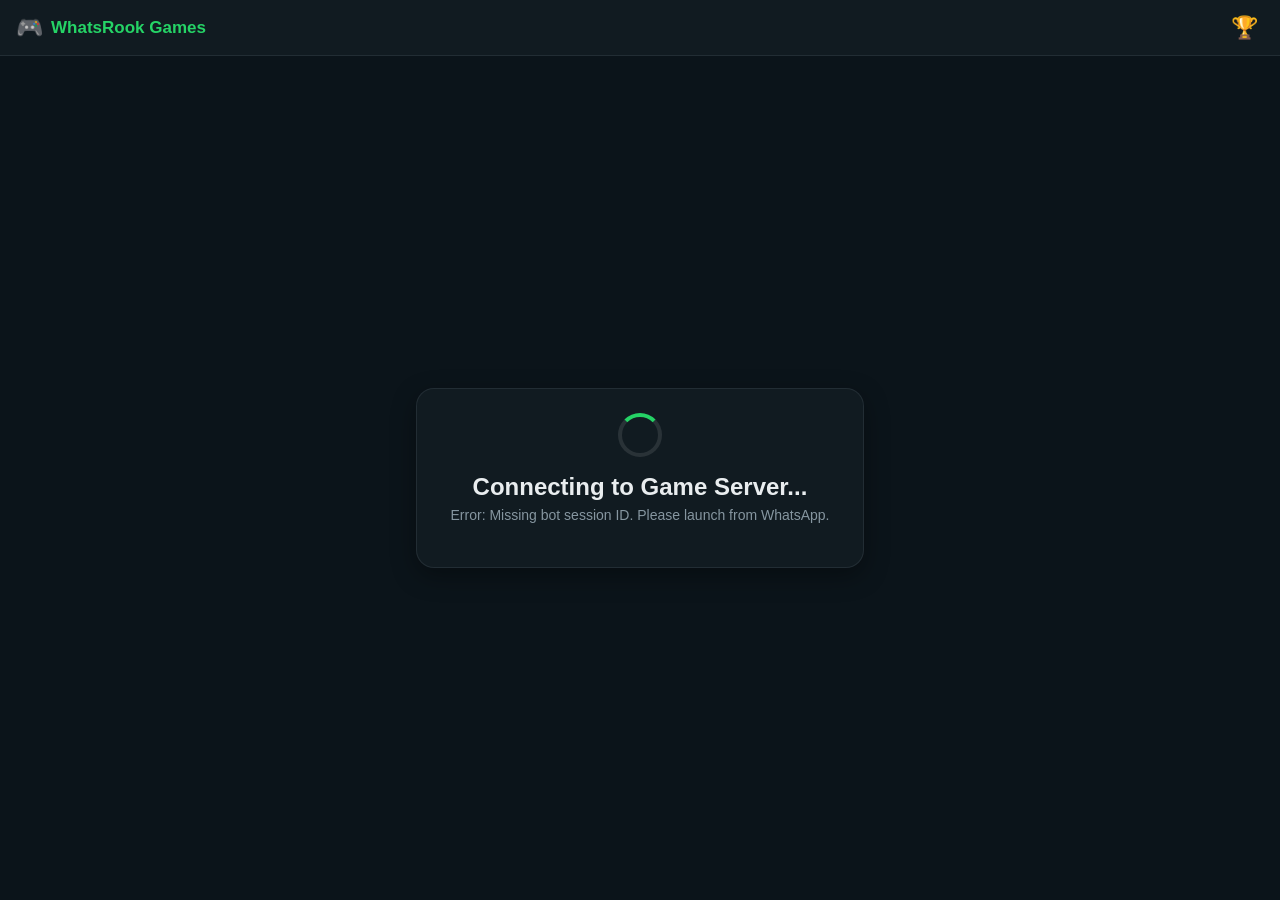
==== web/index.html @ 9a09656f "feat: initial commit for whatsapp-games server" ====
<!DOCTYPE html>
<html lang="en">
<head>
  <meta charset="UTF-8">
  <meta name="viewport" content="width=device-width, initial-scale=1.0, maximum-scale=1.0, user-scalable=no">
  <title>WhatsApp Webview Games</title>
  <link rel="stylesheet" href="style.css">
</head>
<body>
  <!-- Header Bar -->
  <header class="app-header">
    <div class="brand">
      <span class="brand-icon">🎮</span>
      <span class="brand-title">WhatsRook Games</span>
    </div>
    <div class="user-chip" id="userChip" style="display: none;">
      <span class="avatar-icon">👤</span>
      <span id="headerUsername">...</span>
      <span class="badge" id="headerRating">1000 ELO</span>
    </div>
    <button class="icon-btn" id="btnOpenLeaderboard" title="Leaderboard">🏆</button>
  </header>

  <!-- Main Container -->
  <main class="main-content">

    <!-- View 1: Connecting / Loading -->
    <div class="view" id="viewLoading">
      <div class="card center-card">
        <div class="spinner"></div>
        <h2>Connecting to Game Server...</h2>
        <p class="subtitle" id="connectionStatus">Authenticating bot session...</p>
      </div>
    </div>

    <!-- View 2: Username Registration Modal -->
    <div class="view" id="viewUsername" style="display: none;">
      <div class="card modal-card">
        <div class="modal-icon">🏷️</div>
        <h2>Choose Your Gamer Tag</h2>
        <p class="subtitle">Please enter a unique username to represent you on the global leaderboard.</p>
        
        <form id="usernameForm">
          <div class="input-group">
            <span class="input-prefix">@</span>
            <input type="text" id="usernameInput" placeholder="Enter unique username..." maxlength="20" required autocomplete="off">
          </div>
          <div class="error-msg" id="usernameError"></div>
          <button type="submit" class="btn btn-primary" id="btnSubmitUsername">Confirm Username</button>
        </form>
      </div>
    </div>

    <!-- View 3: Lobby / Matchmaking -->
    <div class="view" id="viewLobby" style="display: none;">
      <div class="card lobby-card">
        <div class="lobby-header">
          <h2>Select a Game</h2>
          <p class="subtitle">Match with another player in real-time</p>
        </div>

        <div class="game-cards">
          <!-- Tic Tac Toe Card -->
          <div class="game-card active" data-game="ttt" id="cardTTT">
            <div class="game-card-icon">❌⭕</div>
            <div class="game-card-info">
              <h3>Tic-Tac-Toe</h3>
              <p>Classic 3-in-a-row multiplayer showdown.</p>
            </div>
            <div class="radio-check">✓</div>
          </div>

          <!-- Connect 4 Card -->
          <div class="game-card" data-game="c4" id="cardC4">
            <div class="game-card-icon">🔴🟡</div>
            <div class="game-card-info">
              <h3>Connect 4</h3>
              <p>Drop checkers & connect 4 in a row to win.</p>
            </div>
            <div class="radio-check"></div>
          </div>
        </div>

        <div class="queue-status" id="queueStatus" style="display: none;">
          <div class="pulse-ring"></div>
          <p id="queueStatusText">Searching for an opponent...</p>
          <button class="btn btn-secondary" id="btnCancelQueue">Cancel Search</button>
        </div>

        <button class="btn btn-primary btn-lg" id="btnFindMatch">Find Match ⚔️</button>
      </div>
    </div>

    <!-- View 4: Game Arena -->
    <div class="view" id="viewArena" style="display: none;">
      <!-- Match Header -->
      <div class="match-scoreboard">
        <div class="player-badge you" id="p1Badge">
          <span class="p-symbol" id="youSymbol">X</span>
          <div class="p-info">
            <strong id="youName">You</strong>
            <small id="youRating">1000 ELO</small>
          </div>
        </div>

        <div class="vs-pill">VS</div>

        <div class="player-badge opp" id="p2Badge">
          <span class="p-symbol" id="oppSymbol">O</span>
          <div class="p-info">
            <strong id="oppName">Opponent</strong>
            <small id="oppRating">1000 ELO</small>
          </div>
        </div>
      </div>

      <!-- Turn Indicator Banner -->
      <div class="turn-banner" id="turnBanner">
        <span class="turn-dot"></span>
        <span id="turnText">Your Turn!</span>
      </div>

      <!-- Game Board Container -->
      <div class="board-wrapper">
        <!-- Tic-Tac-Toe Board (3x3) -->
        <div class="board-ttt" id="boardTTT" style="display: none;">
          <button class="ttt-cell" data-pos="0"></button>
          <button class="ttt-cell" data-pos="1"></button>
          <button class="ttt-cell" data-pos="2"></button>
          <button class="ttt-cell" data-pos="3"></button>
          <button class="ttt-cell" data-pos="4"></button>
          <button class="ttt-cell" data-pos="5"></button>
          <button class="ttt-cell" data-pos="6"></button>
          <button class="ttt-cell" data-pos="7"></button>
          <button class="ttt-cell" data-pos="8"></button>
        </div>

        <!-- Connect 4 Board (6x7) -->
        <div class="board-c4" id="boardC4" style="display: none;">
          <div class="c4-col-buttons" id="c4ColButtons">
            <button class="c4-drop-btn" data-col="0">▼</button>
            <button class="c4-drop-btn" data-col="1">▼</button>
            <button class="c4-drop-btn" data-col="2">▼</button>
            <button class="c4-drop-btn" data-col="3">▼</button>
            <button class="c4-drop-btn" data-col="4">▼</button>
            <button class="c4-drop-btn" data-col="5">▼</button>
            <button class="c4-drop-btn" data-col="6">▼</button>
          </div>
          <div class="c4-grid" id="c4Grid"></div>
        </div>
      </div>

      <div class="arena-footer">
        <button class="btn btn-danger btn-sm" id="btnResign">Forfeit Game</button>
      </div>
    </div>

  </main>

  <!-- Game Over Modal Overlay -->
  <div class="modal-overlay" id="modalGameOver" style="display: none;">
    <div class="card modal-card animate-pop">
      <div class="result-icon" id="resultIcon">🏆</div>
      <h2 id="resultTitle">Victory!</h2>
      <p class="subtitle" id="resultSubtitle">You won the match</p>
      
      <div class="rating-box">
        <span>Rating Change:</span>
        <strong id="ratingChange">+25 ELO</strong>
      </div>

      <div class="modal-actions">
        <button class="btn btn-primary" id="btnPlayAgain">Play Again</button>
        <button class="btn btn-secondary" id="btnBackToLobby">Back to Lobby</button>
      </div>
    </div>
  </div>

  <!-- Leaderboard Modal Overlay -->
  <div class="modal-overlay" id="modalLeaderboard" style="display: none;">
    <div class="card modal-card leaderboard-modal">
      <div class="lb-header">
        <h2>🏆 Global Leaderboard</h2>
        <button class="close-btn" id="btnCloseLeaderboard">✕</button>
      </div>
      <div class="lb-list" id="leaderboardList">
        <div class="spinner"></div>
      </div>
    </div>
  </div>

  <script src="app.js"></script>
</body>
</html>
---- web/style.css ----
/* WhatsApp Webview Modern Theme */
:root {
  --bg-dark: #0b141a;
  --card-bg: #111b21;
  --card-border: rgba(134, 150, 160, 0.15);
  --accent-teal: #00a884;
  --accent-green: #25d366;
  --accent-hover: #06cf9c;
  --text-main: #e9edef;
  --text-sub: #8696a0;
  --danger: #ea0038;
  --danger-bg: rgba(234, 0, 56, 0.15);
  --chip-bg: #202c33;
}

* {
  box-sizing: border-box;
  margin: 0;
  padding: 0;
  -webkit-tap-highlight-color: transparent;
}

body {
  font-family: -apple-system, BlinkMacSystemFont, "Segoe UI", Roboto, Helvetica, Arial, sans-serif;
  background-color: var(--bg-dark);
  color: var(--text-main);
  min-height: 100vh;
  display: flex;
  flex-direction: column;
  overflow-x: hidden;
  user-select: none;
}

/* Header */
.app-header {
  height: 56px;
  background-color: var(--card-bg);
  border-bottom: 1px solid var(--card-border);
  display: flex;
  align-items: center;
  justify-content: space-between;
  padding: 0 16px;
  position: sticky;
  top: 0;
  z-index: 100;
}

.brand {
  display: flex;
  align-items: center;
  gap: 8px;
  font-weight: 700;
  font-size: 17px;
  color: var(--accent-green);
}

.brand-icon {
  font-size: 22px;
}

.user-chip {
  display: flex;
  align-items: center;
  gap: 8px;
  background: var(--chip-bg);
  padding: 4px 10px;
  border-radius: 20px;
  font-size: 13px;
  border: 1px solid var(--card-border);
}

.user-chip .badge {
  background: var(--accent-teal);
  color: #fff;
  padding: 2px 6px;
  border-radius: 10px;
  font-weight: 600;
  font-size: 11px;
}

.icon-btn {
  background: none;
  border: none;
  font-size: 22px;
  cursor: pointer;
  padding: 6px;
  border-radius: 50%;
  color: var(--text-main);
}

/* Main Layout */
.main-content {
  flex: 1;
  display: flex;
  flex-direction: column;
  align-items: center;
  justify-content: center;
  padding: 16px;
  width: 100%;
  max-width: 480px;
  margin: 0 auto;
}

.view {
  width: 100%;
  display: flex;
  flex-direction: column;
  align-items: center;
}

/* Cards */
.card {
  background: var(--card-bg);
  border: 1px solid var(--card-border);
  border-radius: 18px;
  padding: 24px;
  width: 100%;
  box-shadow: 0 8px 24px rgba(0, 0, 0, 0.35);
  text-align: center;
}

.subtitle {
  color: var(--text-sub);
  font-size: 14px;
  margin-top: 6px;
  margin-bottom: 20px;
}

/* Buttons */
.btn {
  display: inline-flex;
  align-items: center;
  justify-content: center;
  gap: 8px;
  width: 100%;
  padding: 14px 20px;
  font-size: 16px;
  font-weight: 600;
  border-radius: 28px;
  border: none;
  cursor: pointer;
  transition: all 0.2s ease;
}

.btn-primary {
  background: var(--accent-teal);
  color: #fff;
}

.btn-primary:hover, .btn-primary:active {
  background: var(--accent-hover);
  transform: translateY(-1px);
}

.btn-secondary {
  background: var(--chip-bg);
  color: var(--text-main);
  border: 1px solid var(--card-border);
}

.btn-danger {
  background: var(--danger-bg);
  color: var(--danger);
  border: 1px solid var(--danger);
}

.btn-sm {
  padding: 8px 16px;
  font-size: 13px;
  width: auto;
}

.btn-lg {
  font-size: 18px;
  padding: 16px;
}

/* Inputs */
.input-group {
  display: flex;
  align-items: center;
  background: #202c33;
  border: 1px solid var(--card-border);
  border-radius: 14px;
  padding: 0 14px;
  margin-bottom: 12px;
}

.input-prefix {
  color: var(--accent-teal);
  font-weight: 700;
  font-size: 18px;
}

.input-group input {
  width: 100%;
  background: transparent;
  border: none;
  padding: 14px 10px;
  color: #fff;
  font-size: 16px;
  outline: none;
}

.error-msg {
  color: #ff5252;
  font-size: 13px;
  margin-bottom: 12px;
  min-height: 18px;
}

/* Spinner */
.spinner {
  width: 44px;
  height: 44px;
  border: 4px solid rgba(255, 255, 255, 0.1);
  border-top-color: var(--accent-green);
  border-radius: 50%;
  animation: spin 0.8s linear infinite;
  margin: 0 auto 16px auto;
}

@keyframes spin {
  to { transform: rotate(360deg); }
}

/* Lobby Game Cards */
.game-cards {
  display: flex;
  flex-direction: column;
  gap: 12px;
  margin-bottom: 24px;
  text-align: left;
}

.game-card {
  display: flex;
  align-items: center;
  gap: 16px;
  background: var(--chip-bg);
  border: 2px solid transparent;
  border-radius: 14px;
  padding: 16px;
  cursor: pointer;
  transition: all 0.2s ease;
}

.game-card.active {
  border-color: var(--accent-teal);
  background: rgba(0, 168, 132, 0.08);
}

.game-card-icon {
  font-size: 32px;
}

.game-card-info h3 {
  font-size: 16px;
  color: #fff;
  margin-bottom: 4px;
}

.game-card-info p {
  font-size: 13px;
  color: var(--text-sub);
}

.radio-check {
  margin-left: auto;
  width: 24px;
  height: 24px;
  border-radius: 50%;
  border: 2px solid var(--text-sub);
  display: flex;
  align-items: center;
  justify-content: center;
  color: #fff;
  font-size: 12px;
}

.game-card.active .radio-check {
  border-color: var(--accent-teal);
  background: var(--accent-teal);
}

/* Matchmaking Pulse */
.queue-status {
  margin: 20px 0;
  display: flex;
  flex-direction: column;
  align-items: center;
  gap: 14px;
}

.pulse-ring {
  width: 50px;
  height: 50px;
  border-radius: 50%;
  background: rgba(37, 211, 102, 0.2);
  box-shadow: 0 0 0 0 rgba(37, 211, 102, 0.5);
  animation: pulse 1.5s infinite;
}

@keyframes pulse {
  0% { transform: scale(0.95); box-shadow: 0 0 0 0 rgba(37, 211, 102, 0.7); }
  70% { transform: scale(1.1); box-shadow: 0 0 0 16px rgba(37, 211, 102, 0); }
  100% { transform: scale(0.95); box-shadow: 0 0 0 0 rgba(37, 211, 102, 0); }
}

/* Arena View */
.match-scoreboard {
  width: 100%;
  display: flex;
  align-items: center;
  justify-content: space-between;
  background: var(--card-bg);
  padding: 12px 16px;
  border-radius: 14px;
  border: 1px solid var(--card-border);
  margin-bottom: 12px;
}

.player-badge {
  display: flex;
  align-items: center;
  gap: 10px;
}

.player-badge.opp {
  flex-direction: row-reverse;
  text-align: right;
}

.p-symbol {
  width: 38px;
  height: 38px;
  border-radius: 10px;
  background: var(--chip-bg);
  display: flex;
  align-items: center;
  justify-content: center;
  font-weight: 800;
  font-size: 20px;
  color: var(--accent-green);
}

.player-badge.opp .p-symbol {
  color: #ff9800;
}

.p-info strong {
  display: block;
  font-size: 15px;
}

.p-info small {
  color: var(--text-sub);
  font-size: 12px;
}

.vs-pill {
  background: rgba(255, 255, 255, 0.1);
  padding: 4px 10px;
  border-radius: 12px;
  font-size: 12px;
  font-weight: 700;
  color: var(--text-sub);
}

/* Turn Banner */
.turn-banner {
  width: 100%;
  background: var(--chip-bg);
  border: 1px solid var(--card-border);
  border-radius: 12px;
  padding: 10px 16px;
  display: flex;
  align-items: center;
  justify-content: center;
  gap: 8px;
  font-size: 14px;
  font-weight: 600;
  margin-bottom: 16px;
}

.turn-banner.your-turn {
  background: rgba(0, 168, 132, 0.15);
  border-color: var(--accent-teal);
  color: var(--accent-green);
}

.turn-dot {
  width: 8px;
  height: 8px;
  border-radius: 50%;
  background: var(--accent-green);
  animation: blink 1s infinite alternate;
}

@keyframes blink {
  from { opacity: 0.3; }
  to { opacity: 1; }
}

/* Boards */
.board-wrapper {
  width: 100%;
  display: flex;
  justify-content: center;
  margin-bottom: 16px;
}

/* Tic-Tac-Toe Grid */
.board-ttt {
  display: grid;
  grid-template-columns: repeat(3, 1fr);
  gap: 8px;
  width: 100%;
  max-width: 320px;
  aspect-ratio: 1;
}

.ttt-cell {
  background: var(--card-bg);
  border: 2px solid var(--card-border);
  border-radius: 14px;
  font-size: 44px;
  font-weight: 900;
  color: #fff;
  cursor: pointer;
  display: flex;
  align-items: center;
  justify-content: center;
  transition: all 0.15s ease;
}

.ttt-cell:active {
  transform: scale(0.95);
  background: var(--chip-bg);
}

.ttt-cell[data-symbol="X"] {
  color: var(--accent-green);
}

.ttt-cell[data-symbol="O"] {
  color: #ff9800;
}

/* Connect 4 Grid */
.board-c4 {
  width: 100%;
  max-width: 340px;
  display: flex;
  flex-direction: column;
  gap: 6px;
}

.c4-col-buttons {
  display: grid;
  grid-template-columns: repeat(7, 1fr);
  gap: 4px;
}

.c4-drop-btn {
  background: var(--chip-bg);
  border: 1px solid var(--card-border);
  color: var(--accent-teal);
  border-radius: 6px;
  padding: 6px 0;
  font-size: 14px;
  cursor: pointer;
}

.c4-drop-btn:active {
  background: var(--accent-teal);
  color: #fff;
}

.c4-grid {
  background: #00363a;
  border: 3px solid #004d40;
  border-radius: 14px;
  padding: 8px;
  display: grid;
  grid-template-columns: repeat(7, 1fr);
  gap: 6px;
  box-shadow: 0 8px 20px rgba(0, 0, 0, 0.4);
}

.c4-cell {
  width: 100%;
  aspect-ratio: 1;
  background: var(--bg-dark);
  border-radius: 50%;
  box-shadow: inset 0 3px 6px rgba(0, 0, 0, 0.7);
  transition: background 0.2s ease;
}

.c4-cell[data-symbol="R"] {
  background: radial-gradient(circle at 30% 30%, #ff5252, #b71c1c);
}

.c4-cell[data-symbol="Y"] {
  background: radial-gradient(circle at 30% 30%, #ffd600, #f57f17);
}

.arena-footer {
  width: 100%;
  display: flex;
  justify-content: center;
}

/* Modals */
.modal-overlay {
  position: fixed;
  inset: 0;
  background: rgba(0, 0, 0, 0.8);
  backdrop-filter: blur(6px);
  display: flex;
  align-items: center;
  justify-content: center;
  padding: 20px;
  z-index: 200;
}

.modal-card {
  max-width: 380px;
}

.result-icon {
  font-size: 54px;
  margin-bottom: 10px;
}

.rating-box {
  background: var(--chip-bg);
  border: 1px solid var(--card-border);
  border-radius: 12px;
  padding: 12px 16px;
  margin: 16px 0;
  display: flex;
  justify-content: space-between;
  align-items: center;
  font-size: 15px;
}

.rating-box strong {
  color: var(--accent-green);
  font-size: 18px;
}

.modal-actions {
  display: flex;
  flex-direction: column;
  gap: 10px;
}

/* Leaderboard */
.leaderboard-modal {
  max-width: 440px;
  max-height: 80vh;
  display: flex;
  flex-direction: column;
}

.lb-header {
  display: flex;
  align-items: center;
  justify-content: space-between;
  margin-bottom: 16px;
}

.close-btn {
  background: none;
  border: none;
  color: var(--text-sub);
  font-size: 20px;
  cursor: pointer;
}

.lb-list {
  display: flex;
  flex-direction: column;
  gap: 8px;
  overflow-y: auto;
  max-height: 60vh;
  padding-right: 4px;
}

.lb-item {
  display: flex;
  align-items: center;
  justify-content: space-between;
  background: var(--chip-bg);
  padding: 12px 16px;
  border-radius: 12px;
  border: 1px solid var(--card-border);
}

.lb-left {
  display: flex;
  align-items: center;
  gap: 12px;
}

.lb-rank {
  font-weight: 800;
  font-size: 16px;
  width: 24px;
}

.lb-name {
  font-weight: 600;
  font-size: 15px;
}

.lb-rating {
  font-weight: 700;
  color: var(--accent-green);
  font-size: 15px;
}
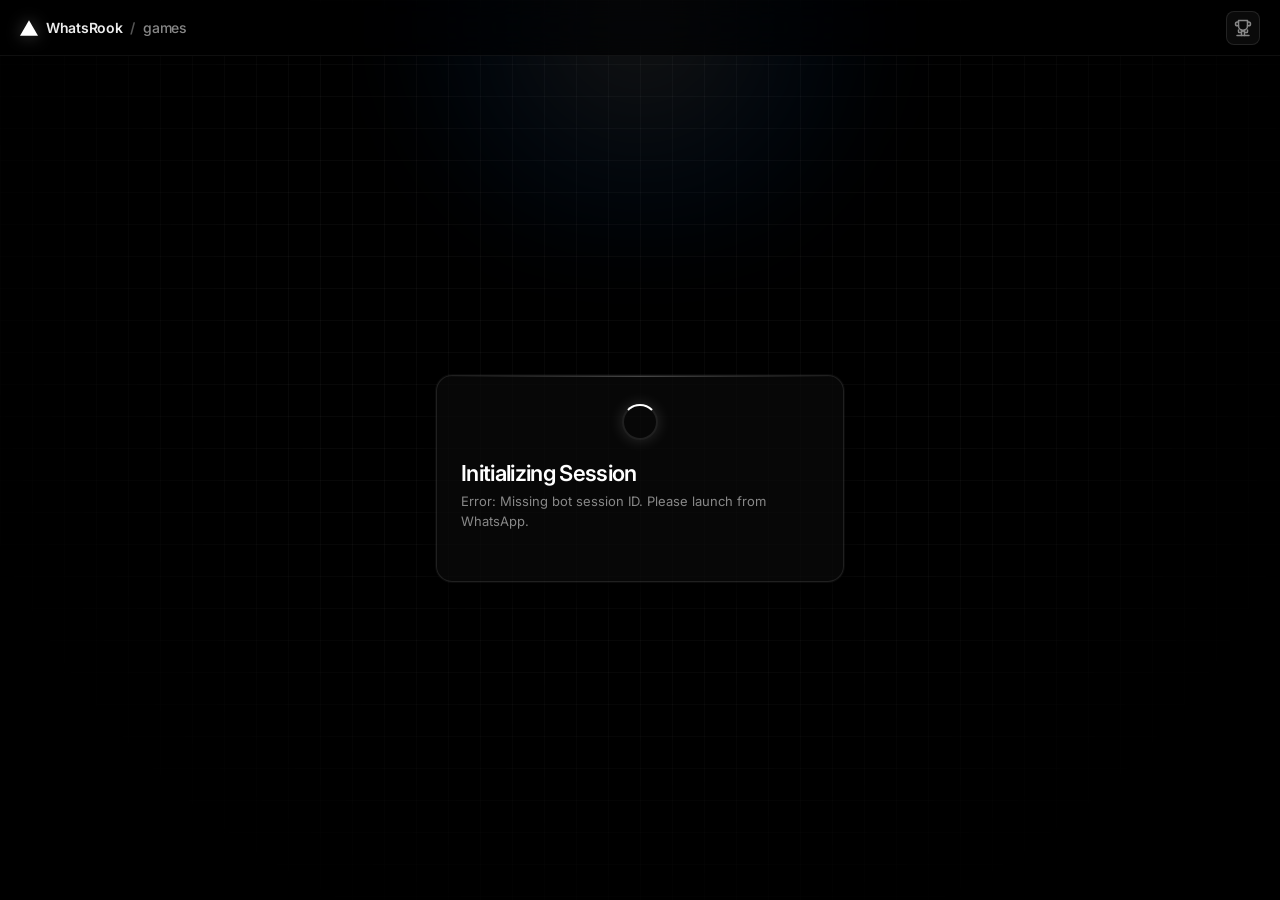
==== commit 05cdcbbb: "feat(ui): modernize frontend with Vercel & Antigravity spatial design" ====
--- a/web/index.html
+++ b/web/index.html
@@ -3,22 +3,46 @@
 <head>
   <meta charset="UTF-8">
   <meta name="viewport" content="width=device-width, initial-scale=1.0, maximum-scale=1.0, user-scalable=no">
-  <title>WhatsApp Webview Games</title>
+  <title>WhatsRook Games</title>
+  <link rel="preconnect" href="https://fonts.googleapis.com">
+  <link rel="preconnect" href="https://fonts.gstatic.com" crossorigin>
+  <link href="https://fonts.googleapis.com/css2?family=Inter:wght@400;500;600;700&family=JetBrains+Mono:wght@400;500;700&display=swap" rel="stylesheet">
   <link rel="stylesheet" href="style.css">
 </head>
 <body>
+  <!-- Ambient background glow -->
+  <div class="ambient-glow"></div>
+  <div class="grid-overlay"></div>
+
   <!-- Header Bar -->
   <header class="app-header">
     <div class="brand">
-      <span class="brand-icon">🎮</span>
-      <span class="brand-title">WhatsRook Games</span>
-    </div>
-    <div class="user-chip" id="userChip" style="display: none;">
-      <span class="avatar-icon">👤</span>
-      <span id="headerUsername">...</span>
-      <span class="badge" id="headerRating">1000 ELO</span>
-    </div>
-    <button class="icon-btn" id="btnOpenLeaderboard" title="Leaderboard">🏆</button>
+      <svg class="vercel-logo" width="18" height="18" viewBox="0 0 115 100" fill="currentColor">
+        <polygon points="57.5,0 115,100 0,100"></polygon>
+      </svg>
+      <span class="brand-title">WhatsRook</span>
+      <span class="brand-divider">/</span>
+      <span class="brand-sub">games</span>
+    </div>
+
+    <div class="header-right">
+      <div class="user-chip" id="userChip" style="display: none;">
+        <span class="status-dot"></span>
+        <span class="user-name" id="headerUsername">player</span>
+        <span class="badge-mono" id="headerRating">1000 ELO</span>
+      </div>
+      <button class="icon-btn" id="btnOpenLeaderboard" aria-label="Leaderboard" title="Global Leaderboard">
+        <svg width="18" height="18" viewBox="0 0 24 24" fill="none" stroke="currentColor" stroke-width="2" stroke-linecap="round" stroke-linejoin="round">
+          <path d="M6 9H4.5a2.5 2.5 0 0 1 0-5H6"></path>
+          <path d="M18 9h1.5a2.5 2.5 0 0 0 0-5H18"></path>
+          <path d="M4 22h16"></path>
+          <path d="M10 14.66V17c0 .55-.45 1-1 1H7c-.55 0-1-.45-1-1v-2.34"></path>
+          <path d="M18 14.66V17c0 .55-.45 1-1 1h-2c-.55 0-1-.45-1-1v-2.34"></path>
+          <path d="M14 22v-4a2 2 0 0 0-2-2v0a2 2 0 0 0-2 2v4"></path>
+          <path d="M18 2H6v7a6 6 0 0 0 12 0V2z"></path>
+        </svg>
+      </button>
+    </div>
   </header>
 
   <!-- Main Container -->
@@ -27,26 +51,26 @@
     <!-- View 1: Connecting / Loading -->
     <div class="view" id="viewLoading">
       <div class="card center-card">
-        <div class="spinner"></div>
-        <h2>Connecting to Game Server...</h2>
-        <p class="subtitle" id="connectionStatus">Authenticating bot session...</p>
+        <div class="geist-spinner"></div>
+        <h2>Initializing Session</h2>
+        <p class="subtitle" id="connectionStatus">Authenticating via WhatsApp bot handshake...</p>
       </div>
     </div>
 
     <!-- View 2: Username Registration Modal -->
     <div class="view" id="viewUsername" style="display: none;">
       <div class="card modal-card">
-        <div class="modal-icon">🏷️</div>
-        <h2>Choose Your Gamer Tag</h2>
-        <p class="subtitle">Please enter a unique username to represent you on the global leaderboard.</p>
+        <div class="tag-pill">ACCOUNT SETUP</div>
+        <h2>Claim Your Gamer Tag</h2>
+        <p class="subtitle">Choose a unique username for multiplayer matchmaking and leaderboard tracking.</p>
         
         <form id="usernameForm">
-          <div class="input-group">
+          <div class="input-wrapper">
             <span class="input-prefix">@</span>
-            <input type="text" id="usernameInput" placeholder="Enter unique username..." maxlength="20" required autocomplete="off">
+            <input type="text" id="usernameInput" placeholder="username" maxlength="20" required autocomplete="off" spellcheck="false">
           </div>
           <div class="error-msg" id="usernameError"></div>
-          <button type="submit" class="btn btn-primary" id="btnSubmitUsername">Confirm Username</button>
+          <button type="submit" class="btn btn-primary" id="btnSubmitUsername">Continue →</button>
         </form>
       </div>
     </div>
@@ -55,39 +79,56 @@
     <div class="view" id="viewLobby" style="display: none;">
       <div class="card lobby-card">
         <div class="lobby-header">
-          <h2>Select a Game</h2>
-          <p class="subtitle">Match with another player in real-time</p>
+          <div class="tag-pill">MULTIPLAYER ARENA</div>
+          <h2>Select Game Mode</h2>
+          <p class="subtitle">Real-time matchmaking powered by low-latency WebSockets</p>
         </div>
 
         <div class="game-cards">
           <!-- Tic Tac Toe Card -->
           <div class="game-card active" data-game="ttt" id="cardTTT">
-            <div class="game-card-icon">❌⭕</div>
-            <div class="game-card-info">
-              <h3>Tic-Tac-Toe</h3>
-              <p>Classic 3-in-a-row multiplayer showdown.</p>
-            </div>
-            <div class="radio-check">✓</div>
+            <div class="game-card-header">
+              <span class="game-card-title">Tic-Tac-Toe</span>
+              <span class="badge-mini">3×3 Grid</span>
+            </div>
+            <p class="game-card-desc">Fast-paced tactical 3-in-a-row showdown.</p>
+            <div class="game-card-footer">
+              <span class="badge-tag">ELO RANKED</span>
+              <span class="card-status-dot"></span>
+            </div>
           </div>
 
           <!-- Connect 4 Card -->
           <div class="game-card" data-game="c4" id="cardC4">
-            <div class="game-card-icon">🔴🟡</div>
-            <div class="game-card-info">
-              <h3>Connect 4</h3>
-              <p>Drop checkers & connect 4 in a row to win.</p>
-            </div>
-            <div class="radio-check"></div>
-          </div>
-        </div>
-
+            <div class="game-card-header">
+              <span class="game-card-title">Connect 4</span>
+              <span class="badge-mini">7×6 Columns</span>
+            </div>
+            <p class="game-card-desc">Gravity checker drops. Connect 4 lines to claim victory.</p>
+            <div class="game-card-footer">
+              <span class="badge-tag">ELO RANKED</span>
+              <span class="card-status-dot"></span>
+            </div>
+          </div>
+        </div>
+
+        <!-- Queue Status Bar -->
         <div class="queue-status" id="queueStatus" style="display: none;">
-          <div class="pulse-ring"></div>
-          <p id="queueStatusText">Searching for an opponent...</p>
-          <button class="btn btn-secondary" id="btnCancelQueue">Cancel Search</button>
-        </div>
-
-        <button class="btn btn-primary btn-lg" id="btnFindMatch">Find Match ⚔️</button>
+          <div class="radar-ping"></div>
+          <div class="queue-info">
+            <p id="queueStatusText">Searching for an opponent...</p>
+            <span class="queue-sub">Estimated wait: &lt; 5s</span>
+          </div>
+          <button class="btn btn-ghost btn-sm" id="btnCancelQueue">Cancel</button>
+        </div>
+
+        <button class="btn btn-primary btn-lg" id="btnFindMatch">
+          <span>Find Match</span>
+          <svg width="16" height="16" viewBox="0 0 24 24" fill="none" stroke="currentColor" stroke-width="2.5">
+            <line x1="5" y1="12" x2="19" y2="12"></line>
+            <polyline points="12 5 19 12 12 19"></polyline>
+          </svg>
+        </button>
       </div>
     </div>
 
@@ -95,29 +136,31 @@
     <div class="view" id="viewArena" style="display: none;">
       <!-- Match Header -->
       <div class="match-scoreboard">
-        <div class="player-badge you" id="p1Badge">
-          <span class="p-symbol" id="youSymbol">X</span>
-          <div class="p-info">
-            <strong id="youName">You</strong>
-            <small id="youRating">1000 ELO</small>
-          </div>
-        </div>
-
-        <div class="vs-pill">VS</div>
-
-        <div class="player-badge opp" id="p2Badge">
-          <span class="p-symbol" id="oppSymbol">O</span>
-          <div class="p-info">
-            <strong id="oppName">Opponent</strong>
-            <small id="oppRating">1000 ELO</small>
+        <div class="player-card you" id="p1Badge">
+          <div class="player-avatar" id="youSymbol">✕</div>
+          <div class="p-details">
+            <span class="p-name" id="youName">You</span>
+            <span class="p-rating" id="youRating">1000 ELO</span>
+          </div>
+        </div>
+
+        <div class="vs-divider">
+          <span>VS</span>
+        </div>
+
+        <div class="player-card opp" id="p2Badge">
+          <div class="player-avatar opp-avatar" id="oppSymbol">○</div>
+          <div class="p-details">
+            <span class="p-name" id="oppName">Opponent</span>
+            <span class="p-rating" id="oppRating">1000 ELO</span>
           </div>
         </div>
       </div>
 
       <!-- Turn Indicator Banner -->
       <div class="turn-banner" id="turnBanner">
-        <span class="turn-dot"></span>
-        <span id="turnText">Your Turn!</span>
+        <span class="live-indicator"></span>
+        <span id="turnText">YOUR TURN</span>
       </div>
 
       <!-- Game Board Container -->
@@ -138,20 +181,20 @@
         <!-- Connect 4 Board (6x7) -->
         <div class="board-c4" id="boardC4" style="display: none;">
           <div class="c4-col-buttons" id="c4ColButtons">
-            <button class="c4-drop-btn" data-col="0">▼</button>
-            <button class="c4-drop-btn" data-col="1">▼</button>
-            <button class="c4-drop-btn" data-col="2">▼</button>
-            <button class="c4-drop-btn" data-col="3">▼</button>
-            <button class="c4-drop-btn" data-col="4">▼</button>
-            <button class="c4-drop-btn" data-col="5">▼</button>
-            <button class="c4-drop-btn" data-col="6">▼</button>
+            <button class="c4-drop-btn" data-col="0">↓</button>
+            <button class="c4-drop-btn" data-col="1">↓</button>
+            <button class="c4-drop-btn" data-col="2">↓</button>
+            <button class="c4-drop-btn" data-col="3">↓</button>
+            <button class="c4-drop-btn" data-col="4">↓</button>
+            <button class="c4-drop-btn" data-col="5">↓</button>
+            <button class="c4-drop-btn" data-col="6">↓</button>
           </div>
           <div class="c4-grid" id="c4Grid"></div>
         </div>
       </div>
 
       <div class="arena-footer">
-        <button class="btn btn-danger btn-sm" id="btnResign">Forfeit Game</button>
+        <button class="btn btn-danger-outline btn-sm" id="btnResign">Forfeit Match</button>
       </div>
     </div>
 
@@ -160,13 +203,13 @@
   <!-- Game Over Modal Overlay -->
   <div class="modal-overlay" id="modalGameOver" style="display: none;">
     <div class="card modal-card animate-pop">
-      <div class="result-icon" id="resultIcon">🏆</div>
-      <h2 id="resultTitle">Victory!</h2>
-      <p class="subtitle" id="resultSubtitle">You won the match</p>
+      <div class="result-badge" id="resultIcon">WIN</div>
+      <h2 id="resultTitle">Victory</h2>
+      <p class="subtitle" id="resultSubtitle">Match concluded successfully.</p>
       
-      <div class="rating-box">
-        <span>Rating Change:</span>
-        <strong id="ratingChange">+25 ELO</strong>
+      <div class="stat-row">
+        <span class="stat-label">ELO ADJUSTMENT</span>
+        <span class="stat-value" id="ratingChange">+25 ELO</span>
       </div>
 
       <div class="modal-actions">
@@ -180,11 +223,12 @@
   <div class="modal-overlay" id="modalLeaderboard" style="display: none;">
     <div class="card modal-card leaderboard-modal">
       <div class="lb-header">
-        <h2>🏆 Global Leaderboard</h2>
-        <button class="close-btn" id="btnCloseLeaderboard">✕</button>
+        <div class="tag-pill">RANKINGS</div>
+        <h2>Global Leaderboard</h2>
+        <button class="close-btn" id="btnCloseLeaderboard" aria-label="Close">✕</button>
       </div>
       <div class="lb-list" id="leaderboardList">
-        <div class="spinner"></div>
+        <div class="geist-spinner"></div>
       </div>
     </div>
   </div>
--- a/web/style.css
+++ b/web/style.css
@@ -1,16 +1,32 @@
-/* WhatsApp Webview Modern Theme */
+/* ==========================================================================
+   Antigravity x Vercel Design System — WhatsRook Webview Games
+   Core Principles: Weightlessness, Spatial Depth, Glassmorphism & Micro-Interactions
+   ========================================================================== */
+
 :root {
-  --bg-dark: #0b141a;
-  --card-bg: #111b21;
-  --card-border: rgba(134, 150, 160, 0.15);
-  --accent-teal: #00a884;
-  --accent-green: #25d366;
-  --accent-hover: #06cf9c;
-  --text-main: #e9edef;
-  --text-sub: #8696a0;
-  --danger: #ea0038;
-  --danger-bg: rgba(234, 0, 56, 0.15);
-  --chip-bg: #202c33;
+  --bg-pitch: #000000;
+  --surface-glass: rgba(10, 10, 10, 0.72);
+  --surface-elevated: rgba(16, 16, 16, 0.85);
+  --surface-border: rgba(255, 255, 255, 0.1);
+  --surface-border-bright: rgba(255, 255, 255, 0.22);
+  --surface-border-subtle: rgba(255, 255, 255, 0.06);
+
+  --text-primary: #ededed;
+  --text-secondary: #888888;
+  --text-tertiary: #555555;
+
+  --accent-emerald: #00e599;
+  --accent-emerald-glow: rgba(0, 229, 153, 0.35);
+  --accent-cyan: #0070f3;
+  --accent-cyan-glow: rgba(0, 112, 243, 0.4);
+  --accent-danger: #ea0038;
+  --accent-danger-glow: rgba(234, 0, 56, 0.25);
+
+  --font-sans: 'Inter', -apple-system, BlinkMacSystemFont, "Segoe UI", Roboto, sans-serif;
+  --font-mono: 'JetBrains Mono', "Geist Mono", SFMono-Regular, Menlo, monospace;
+
+  --ease-spring: cubic-bezier(0.16, 1, 0.3, 1);
+  --ease-smooth: cubic-bezier(0.4, 0, 0.2, 1);
 }
 
 * {
@@ -21,84 +37,167 @@
 }
 
 body {
-  font-family: -apple-system, BlinkMacSystemFont, "Segoe UI", Roboto, Helvetica, Arial, sans-serif;
-  background-color: var(--bg-dark);
-  color: var(--text-main);
+  font-family: var(--font-sans);
+  background-color: var(--bg-pitch);
+  color: var(--text-primary);
   min-height: 100vh;
   display: flex;
   flex-direction: column;
   overflow-x: hidden;
+  position: relative;
   user-select: none;
-}
-
-/* Header */
+  -webkit-font-smoothing: antialiased;
+}
+
+/* Ambient Deep Space & Grid Overlay */
+.ambient-glow {
+  position: fixed;
+  top: -200px;
+  left: 50%;
+  transform: translateX(-50%);
+  width: 600px;
+  height: 450px;
+  background: radial-gradient(circle, rgba(255, 255, 255, 0.08) 0%, rgba(0, 112, 243, 0.05) 45%, transparent 70%);
+  pointer-events: none;
+  z-index: 0;
+  filter: blur(40px);
+}
+
+.grid-overlay {
+  position: fixed;
+  inset: 0;
+  background-image: 
+    linear-gradient(to right, rgba(255, 255, 255, 0.03) 1px, transparent 1px),
+    linear-gradient(to bottom, rgba(255, 255, 255, 0.03) 1px, transparent 1px);
+  background-size: 32px 32px;
+  mask-image: radial-gradient(circle at 50% 30%, black 40%, transparent 80%);
+  -webkit-mask-image: radial-gradient(circle at 50% 30%, black 40%, transparent 80%);
+  pointer-events: none;
+  z-index: 1;
+}
+
+/* Vercel Frosted Header Bar */
 .app-header {
   height: 56px;
-  background-color: var(--card-bg);
-  border-bottom: 1px solid var(--card-border);
+  background: rgba(0, 0, 0, 0.65);
+  backdrop-filter: blur(16px) saturate(180%);
+  -webkit-backdrop-filter: blur(16px) saturate(180%);
+  border-bottom: 1px solid var(--surface-border-subtle);
   display: flex;
   align-items: center;
   justify-content: space-between;
-  padding: 0 16px;
+  padding: 0 20px;
   position: sticky;
   top: 0;
   z-index: 100;
+  transition: border-color 0.3s ease;
 }
 
 .brand {
   display: flex;
   align-items: center;
   gap: 8px;
-  font-weight: 700;
-  font-size: 17px;
-  color: var(--accent-green);
-}
-
-.brand-icon {
-  font-size: 22px;
-}
-
+  font-weight: 600;
+  font-size: 14px;
+  color: var(--text-primary);
+  letter-spacing: -0.02em;
+}
+
+.vercel-logo {
+  color: #fff;
+  filter: drop-shadow(0 0 8px rgba(255, 255, 255, 0.3));
+}
+
+.brand-divider {
+  color: var(--text-tertiary);
+  font-size: 14px;
+}
+
+.brand-sub {
+  color: var(--text-secondary);
+  font-weight: 500;
+}
+
+.header-right {
+  display: flex;
+  align-items: center;
+  gap: 12px;
+}
+
+/* User Status Chip */
 .user-chip {
   display: flex;
   align-items: center;
   gap: 8px;
-  background: var(--chip-bg);
-  padding: 4px 10px;
-  border-radius: 20px;
-  font-size: 13px;
-  border: 1px solid var(--card-border);
-}
-
-.user-chip .badge {
-  background: var(--accent-teal);
-  color: #fff;
+  background: rgba(255, 255, 255, 0.04);
+  border: 1px solid var(--surface-border);
+  border-radius: 9999px;
+  padding: 4px 10px 4px 8px;
+  font-size: 12px;
+  backdrop-filter: blur(10px);
+  box-shadow: 0 4px 12px rgba(0, 0, 0, 0.4);
+}
+
+.status-dot {
+  width: 6px;
+  height: 6px;
+  border-radius: 50%;
+  background: var(--accent-emerald);
+  box-shadow: 0 0 8px var(--accent-emerald);
+  animation: pulseDot 2s infinite;
+}
+
+@keyframes pulseDot {
+  0%, 100% { opacity: 1; transform: scale(1); }
+  50% { opacity: 0.5; transform: scale(0.85); }
+}
+
+.badge-mono {
+  font-family: var(--font-mono);
+  font-size: 11px;
+  color: var(--accent-emerald);
+  font-weight: 600;
+  background: rgba(0, 229, 153, 0.1);
   padding: 2px 6px;
-  border-radius: 10px;
-  font-weight: 600;
-  font-size: 11px;
+  border-radius: 6px;
+  border: 1px solid rgba(0, 229, 153, 0.2);
 }
 
 .icon-btn {
-  background: none;
-  border: none;
-  font-size: 22px;
+  background: rgba(255, 255, 255, 0.04);
+  border: 1px solid var(--surface-border);
+  color: var(--text-secondary);
+  width: 34px;
+  height: 34px;
+  border-radius: 8px;
+  display: flex;
+  align-items: center;
+  justify-content: center;
   cursor: pointer;
-  padding: 6px;
-  border-radius: 50%;
-  color: var(--text-main);
-}
-
-/* Main Layout */
+  transition: all 0.25s var(--ease-spring);
+}
+
+.icon-btn:hover {
+  background: rgba(255, 255, 255, 0.09);
+  color: #fff;
+  border-color: var(--surface-border-bright);
+  transform: translateY(-1px);
+}
+
+/* Main Spatial Canvas */
 .main-content {
   flex: 1;
   display: flex;
   flex-direction: column;
   align-items: center;
   justify-content: center;
-  padding: 16px;
-  width: 100%;
-  max-width: 480px;
+  padding: 20px 16px;
+  width: 100%;
+  max-width: 440px;
   margin: 0 auto;
+  position: relative;
+  z-index: 10;
+  perspective: 1200px; /* Enable 3D CSS spatial depth */
 }
 
 .view {
@@ -106,351 +205,530 @@
   display: flex;
   flex-direction: column;
   align-items: center;
-}
-
-/* Cards */
+  animation: antigravityDrop 0.5s var(--ease-spring) forwards;
+  will-change: transform, opacity;
+}
+
+@keyframes antigravityDrop {
+  from {
+    opacity: 0;
+    transform: translateY(20px) scale(0.97) rotateX(4deg);
+  }
+  to {
+    opacity: 1;
+    transform: translateY(0) scale(1) rotateX(0deg);
+  }
+}
+
+/* Weightless Glassmorphic Cards */
 .card {
-  background: var(--card-bg);
-  border: 1px solid var(--card-border);
-  border-radius: 18px;
-  padding: 24px;
-  width: 100%;
-  box-shadow: 0 8px 24px rgba(0, 0, 0, 0.35);
-  text-align: center;
+  background: var(--surface-glass);
+  backdrop-filter: blur(20px) saturate(180%);
+  -webkit-backdrop-filter: blur(20px) saturate(180%);
+  border: 1px solid var(--surface-border);
+  border-radius: 16px;
+  padding: 28px 24px;
+  width: 100%;
+  box-shadow: 
+    0 0 0 1px rgba(255, 255, 255, 0.04),
+    0 24px 48px -12px rgba(0, 0, 0, 0.75),
+    0 12px 24px -6px rgba(0, 0, 0, 0.5);
+  position: relative;
+  overflow: hidden;
+  transition: border-color 0.3s ease, box-shadow 0.3s ease, transform 0.3s var(--ease-spring);
+  transform-style: preserve-3d;
+}
+
+/* Card Specular Sheen (Reflective highlight on top edge) */
+.card::before {
+  content: '';
+  position: absolute;
+  top: 0;
+  left: 0;
+  right: 0;
+  height: 1px;
+  background: linear-gradient(90deg, transparent 0%, rgba(255, 255, 255, 0.25) 50%, transparent 100%);
+  pointer-events: none;
+}
+
+.tag-pill {
+  display: inline-block;
+  font-family: var(--font-mono);
+  font-size: 10px;
+  font-weight: 700;
+  letter-spacing: 0.1em;
+  color: var(--text-secondary);
+  background: rgba(255, 255, 255, 0.05);
+  padding: 4px 10px;
+  border-radius: 9999px;
+  border: 1px solid var(--surface-border);
+  margin-bottom: 12px;
+}
+
+h2 {
+  font-size: 22px;
+  font-weight: 600;
+  letter-spacing: -0.03em;
+  color: #fff;
+  margin-bottom: 6px;
 }
 
 .subtitle {
-  color: var(--text-sub);
-  font-size: 14px;
-  margin-top: 6px;
-  margin-bottom: 20px;
-}
-
-/* Buttons */
+  font-size: 13px;
+  line-height: 1.5;
+  color: var(--text-secondary);
+  margin-bottom: 22px;
+}
+
+/* Geist Spinner */
+.geist-spinner {
+  width: 36px;
+  height: 36px;
+  border: 2px solid rgba(255, 255, 255, 0.1);
+  border-top-color: #fff;
+  border-radius: 50%;
+  animation: spin 0.75s linear infinite;
+  margin: 0 auto 20px auto;
+  box-shadow: 0 0 15px rgba(255, 255, 255, 0.15);
+}
+
+@keyframes spin {
+  to { transform: rotate(360deg); }
+}
+
+/* High-Contrast Vercel Buttons */
 .btn {
   display: inline-flex;
   align-items: center;
   justify-content: center;
   gap: 8px;
   width: 100%;
+  padding: 12px 18px;
+  font-size: 14px;
+  font-weight: 500;
+  border-radius: 8px;
+  border: 1px solid transparent;
+  cursor: pointer;
+  transition: all 0.2s var(--ease-spring);
+  position: relative;
+  overflow: hidden;
+  will-change: transform;
+}
+
+.btn-primary {
+  background: #ffffff;
+  color: #000000;
+  box-shadow: 0 2px 12px rgba(255, 255, 255, 0.2);
+}
+
+.btn-primary:hover, .btn-primary:active {
+  background: #eaeaea;
+  transform: translateY(-1px);
+  box-shadow: 0 4px 18px rgba(255, 255, 255, 0.35);
+}
+
+.btn-secondary {
+  background: rgba(255, 255, 255, 0.05);
+  color: var(--text-primary);
+  border-color: var(--surface-border);
+}
+
+.btn-secondary:hover {
+  background: rgba(255, 255, 255, 0.09);
+  border-color: var(--surface-border-bright);
+}
+
+.btn-ghost {
+  background: transparent;
+  color: var(--text-secondary);
+  border-color: var(--surface-border);
+}
+
+.btn-ghost:hover {
+  color: #fff;
+  border-color: var(--surface-border-bright);
+}
+
+.btn-danger-outline {
+  background: transparent;
+  color: var(--accent-danger);
+  border: 1px solid rgba(234, 0, 56, 0.3);
+}
+
+.btn-danger-outline:hover {
+  background: var(--accent-danger-glow);
+  border-color: var(--accent-danger);
+}
+
+.btn-sm {
+  padding: 6px 12px;
+  font-size: 12px;
+  width: auto;
+}
+
+.btn-lg {
   padding: 14px 20px;
-  font-size: 16px;
+  font-size: 15px;
   font-weight: 600;
-  border-radius: 28px;
-  border: none;
-  cursor: pointer;
+}
+
+/* Minimalist Inputs */
+.input-wrapper {
+  display: flex;
+  align-items: center;
+  background: rgba(0, 0, 0, 0.6);
+  border: 1px solid var(--surface-border);
+  border-radius: 8px;
+  padding: 0 12px;
+  margin-bottom: 8px;
   transition: all 0.2s ease;
 }
 
-.btn-primary {
-  background: var(--accent-teal);
-  color: #fff;
-}
-
-.btn-primary:hover, .btn-primary:active {
-  background: var(--accent-hover);
-  transform: translateY(-1px);
-}
-
-.btn-secondary {
-  background: var(--chip-bg);
-  color: var(--text-main);
-  border: 1px solid var(--card-border);
-}
-
-.btn-danger {
-  background: var(--danger-bg);
-  color: var(--danger);
-  border: 1px solid var(--danger);
-}
-
-.btn-sm {
-  padding: 8px 16px;
-  font-size: 13px;
-  width: auto;
-}
-
-.btn-lg {
-  font-size: 18px;
-  padding: 16px;
-}
-
-/* Inputs */
-.input-group {
-  display: flex;
-  align-items: center;
-  background: #202c33;
-  border: 1px solid var(--card-border);
-  border-radius: 14px;
-  padding: 0 14px;
-  margin-bottom: 12px;
+.input-wrapper:focus-within {
+  border-color: rgba(255, 255, 255, 0.45);
+  box-shadow: 0 0 0 1px rgba(255, 255, 255, 0.45);
 }
 
 .input-prefix {
-  color: var(--accent-teal);
-  font-weight: 700;
-  font-size: 18px;
-}
-
-.input-group input {
+  font-family: var(--font-mono);
+  color: var(--text-tertiary);
+  font-size: 15px;
+  font-weight: 600;
+}
+
+.input-wrapper input {
   width: 100%;
   background: transparent;
   border: none;
-  padding: 14px 10px;
-  color: #fff;
-  font-size: 16px;
+  padding: 12px 8px;
+  color: #fff;
+  font-size: 14px;
+  font-family: var(--font-sans);
   outline: none;
 }
 
+.input-wrapper input::placeholder {
+  color: var(--text-tertiary);
+}
+
 .error-msg {
-  color: #ff5252;
-  font-size: 13px;
+  color: var(--accent-danger);
+  font-size: 12px;
+  min-height: 18px;
   margin-bottom: 12px;
-  min-height: 18px;
-}
-
-/* Spinner */
-.spinner {
-  width: 44px;
-  height: 44px;
-  border: 4px solid rgba(255, 255, 255, 0.1);
-  border-top-color: var(--accent-green);
-  border-radius: 50%;
-  animation: spin 0.8s linear infinite;
-  margin: 0 auto 16px auto;
-}
-
-@keyframes spin {
-  to { transform: rotate(360deg); }
-}
-
-/* Lobby Game Cards */
+  text-align: left;
+}
+
+/* Game Selection Cards (Vercel Project Cards with 3D Tilt) */
 .game-cards {
   display: flex;
   flex-direction: column;
   gap: 12px;
-  margin-bottom: 24px;
+  margin-bottom: 22px;
   text-align: left;
 }
 
 .game-card {
-  display: flex;
-  align-items: center;
-  gap: 16px;
-  background: var(--chip-bg);
-  border: 2px solid transparent;
-  border-radius: 14px;
-  padding: 16px;
+  background: rgba(255, 255, 255, 0.02);
+  border: 1px solid var(--surface-border);
+  border-radius: 12px;
+  padding: 16px 18px;
   cursor: pointer;
-  transition: all 0.2s ease;
+  transition: all 0.25s var(--ease-spring);
+  position: relative;
+  overflow: hidden;
+  transform-style: preserve-3d;
+  will-change: transform, border-color;
+}
+
+.game-card:hover {
+  background: rgba(255, 255, 255, 0.04);
+  border-color: var(--surface-border-bright);
+  transform: translateY(-2px);
 }
 
 .game-card.active {
-  border-color: var(--accent-teal);
-  background: rgba(0, 168, 132, 0.08);
-}
-
-.game-card-icon {
-  font-size: 32px;
-}
-
-.game-card-info h3 {
-  font-size: 16px;
-  color: #fff;
-  margin-bottom: 4px;
-}
-
-.game-card-info p {
-  font-size: 13px;
-  color: var(--text-sub);
-}
-
-.radio-check {
-  margin-left: auto;
-  width: 24px;
-  height: 24px;
-  border-radius: 50%;
-  border: 2px solid var(--text-sub);
-  display: flex;
-  align-items: center;
-  justify-content: center;
-  color: #fff;
+  background: rgba(255, 255, 255, 0.06);
+  border-color: #ffffff;
+  box-shadow: 0 0 25px rgba(255, 255, 255, 0.06);
+}
+
+.game-card-header {
+  display: flex;
+  align-items: center;
+  justify-content: space-between;
+  margin-bottom: 6px;
+}
+
+.game-card-title {
+  font-size: 15px;
+  font-weight: 600;
+  color: #fff;
+  letter-spacing: -0.01em;
+}
+
+.badge-mini {
+  font-family: var(--font-mono);
+  font-size: 10px;
+  color: var(--text-secondary);
+  background: rgba(255, 255, 255, 0.05);
+  padding: 2px 6px;
+  border-radius: 4px;
+  border: 1px solid var(--surface-border-subtle);
+}
+
+.game-card-desc {
   font-size: 12px;
-}
-
-.game-card.active .radio-check {
-  border-color: var(--accent-teal);
-  background: var(--accent-teal);
-}
-
-/* Matchmaking Pulse */
-.queue-status {
-  margin: 20px 0;
-  display: flex;
-  flex-direction: column;
-  align-items: center;
-  gap: 14px;
-}
-
-.pulse-ring {
-  width: 50px;
-  height: 50px;
-  border-radius: 50%;
-  background: rgba(37, 211, 102, 0.2);
-  box-shadow: 0 0 0 0 rgba(37, 211, 102, 0.5);
-  animation: pulse 1.5s infinite;
-}
-
-@keyframes pulse {
-  0% { transform: scale(0.95); box-shadow: 0 0 0 0 rgba(37, 211, 102, 0.7); }
-  70% { transform: scale(1.1); box-shadow: 0 0 0 16px rgba(37, 211, 102, 0); }
-  100% { transform: scale(0.95); box-shadow: 0 0 0 0 rgba(37, 211, 102, 0); }
-}
-
-/* Arena View */
-.match-scoreboard {
-  width: 100%;
+  color: var(--text-secondary);
+  line-height: 1.4;
+  margin-bottom: 12px;
+}
+
+.game-card-footer {
   display: flex;
   align-items: center;
   justify-content: space-between;
-  background: var(--card-bg);
-  padding: 12px 16px;
-  border-radius: 14px;
-  border: 1px solid var(--card-border);
-  margin-bottom: 12px;
-}
-
-.player-badge {
-  display: flex;
-  align-items: center;
-  gap: 10px;
-}
-
-.player-badge.opp {
-  flex-direction: row-reverse;
-  text-align: right;
-}
-
-.p-symbol {
-  width: 38px;
-  height: 38px;
-  border-radius: 10px;
-  background: var(--chip-bg);
-  display: flex;
-  align-items: center;
-  justify-content: center;
-  font-weight: 800;
-  font-size: 20px;
-  color: var(--accent-green);
-}
-
-.player-badge.opp .p-symbol {
-  color: #ff9800;
-}
-
-.p-info strong {
-  display: block;
-  font-size: 15px;
-}
-
-.p-info small {
-  color: var(--text-sub);
-  font-size: 12px;
-}
-
-.vs-pill {
-  background: rgba(255, 255, 255, 0.1);
-  padding: 4px 10px;
-  border-radius: 12px;
-  font-size: 12px;
+}
+
+.badge-tag {
+  font-family: var(--font-mono);
+  font-size: 10px;
   font-weight: 700;
-  color: var(--text-sub);
-}
-
-/* Turn Banner */
-.turn-banner {
-  width: 100%;
-  background: var(--chip-bg);
-  border: 1px solid var(--card-border);
-  border-radius: 12px;
-  padding: 10px 16px;
-  display: flex;
-  align-items: center;
-  justify-content: center;
-  gap: 8px;
-  font-size: 14px;
-  font-weight: 600;
-  margin-bottom: 16px;
-}
-
-.turn-banner.your-turn {
-  background: rgba(0, 168, 132, 0.15);
-  border-color: var(--accent-teal);
-  color: var(--accent-green);
-}
-
-.turn-dot {
+  color: var(--accent-emerald);
+  letter-spacing: 0.06em;
+}
+
+.card-status-dot {
   width: 8px;
   height: 8px;
   border-radius: 50%;
-  background: var(--accent-green);
-  animation: blink 1s infinite alternate;
-}
-
-@keyframes blink {
-  from { opacity: 0.3; }
-  to { opacity: 1; }
-}
-
-/* Boards */
+  border: 1px solid var(--surface-border);
+  background: transparent;
+  transition: all 0.25s ease;
+}
+
+.game-card.active .card-status-dot {
+  background: #ffffff;
+  border-color: #ffffff;
+  box-shadow: 0 0 8px rgba(255, 255, 255, 0.6);
+}
+
+/* Matchmaking Radar Status */
+.queue-status {
+  display: flex;
+  align-items: center;
+  gap: 14px;
+  background: rgba(255, 255, 255, 0.03);
+  border: 1px solid var(--surface-border);
+  border-radius: 10px;
+  padding: 12px 16px;
+  margin-bottom: 16px;
+  text-align: left;
+}
+
+.radar-ping {
+  width: 14px;
+  height: 14px;
+  border-radius: 50%;
+  background: var(--accent-emerald);
+  box-shadow: 0 0 0 0 var(--accent-emerald-glow);
+  animation: radarPulse 1.8s infinite;
+  flex-shrink: 0;
+}
+
+@keyframes radarPulse {
+  0% { transform: scale(0.95); box-shadow: 0 0 0 0 rgba(0, 229, 153, 0.8); }
+  70% { transform: scale(1.1); box-shadow: 0 0 0 10px rgba(0, 229, 153, 0); }
+  100% { transform: scale(0.95); box-shadow: 0 0 0 0 rgba(0, 229, 153, 0); }
+}
+
+.queue-info {
+  flex: 1;
+}
+
+.queue-info p {
+  font-size: 13px;
+  font-weight: 500;
+  color: #fff;
+}
+
+.queue-sub {
+  font-size: 11px;
+  color: var(--text-secondary);
+}
+
+/* Arena Scoreboard */
+.match-scoreboard {
+  width: 100%;
+  display: flex;
+  align-items: center;
+  justify-content: space-between;
+  background: var(--surface-glass);
+  border: 1px solid var(--surface-border);
+  border-radius: 12px;
+  padding: 10px 16px;
+  margin-bottom: 10px;
+  backdrop-filter: blur(16px);
+}
+
+.player-card {
+  display: flex;
+  align-items: center;
+  gap: 10px;
+}
+
+.player-card.opp {
+  flex-direction: row-reverse;
+  text-align: right;
+}
+
+.player-avatar {
+  width: 34px;
+  height: 34px;
+  border-radius: 8px;
+  background: rgba(255, 255, 255, 0.06);
+  border: 1px solid var(--surface-border);
+  display: flex;
+  align-items: center;
+  justify-content: center;
+  font-weight: 700;
+  font-size: 16px;
+  color: #ffffff;
+}
+
+.player-avatar.opp-avatar {
+  color: #ff9800;
+  border-color: rgba(255, 152, 0, 0.3);
+}
+
+.p-details {
+  display: flex;
+  flex-direction: column;
+}
+
+.p-name {
+  font-size: 13px;
+  font-weight: 600;
+  color: #fff;
+}
+
+.p-rating {
+  font-family: var(--font-mono);
+  font-size: 10px;
+  color: var(--text-secondary);
+}
+
+.vs-divider {
+  font-family: var(--font-mono);
+  font-size: 11px;
+  font-weight: 700;
+  color: var(--text-tertiary);
+  background: rgba(255, 255, 255, 0.03);
+  padding: 2px 8px;
+  border-radius: 4px;
+  border: 1px solid var(--surface-border-subtle);
+}
+
+/* Turn Indicator (Vercel Deployment Pill) */
+.turn-banner {
+  width: 100%;
+  background: rgba(255, 255, 255, 0.03);
+  border: 1px solid var(--surface-border);
+  border-radius: 8px;
+  padding: 8px 14px;
+  display: flex;
+  align-items: center;
+  justify-content: center;
+  gap: 8px;
+  font-family: var(--font-mono);
+  font-size: 11px;
+  font-weight: 700;
+  letter-spacing: 0.06em;
+  margin-bottom: 14px;
+  transition: all 0.3s ease;
+}
+
+.turn-banner.your-turn {
+  background: rgba(0, 229, 153, 0.08);
+  border-color: rgba(0, 229, 153, 0.35);
+  color: var(--accent-emerald);
+}
+
+.live-indicator {
+  width: 6px;
+  height: 6px;
+  border-radius: 50%;
+  background: var(--text-secondary);
+}
+
+.turn-banner.your-turn .live-indicator {
+  background: var(--accent-emerald);
+  box-shadow: 0 0 8px var(--accent-emerald);
+}
+
+/* Board Wrapper with Spatial Elevation */
 .board-wrapper {
   width: 100%;
   display: flex;
   justify-content: center;
-  margin-bottom: 16px;
-}
-
-/* Tic-Tac-Toe Grid */
+  margin-bottom: 14px;
+  transform-style: preserve-3d;
+}
+
+/* 3D Tic-Tac-Toe Grid */
 .board-ttt {
   display: grid;
   grid-template-columns: repeat(3, 1fr);
   gap: 8px;
   width: 100%;
-  max-width: 320px;
+  max-width: 310px;
   aspect-ratio: 1;
+  background: rgba(255, 255, 255, 0.02);
+  padding: 8px;
+  border-radius: 14px;
+  border: 1px solid var(--surface-border-subtle);
 }
 
 .ttt-cell {
-  background: var(--card-bg);
-  border: 2px solid var(--card-border);
-  border-radius: 14px;
-  font-size: 44px;
-  font-weight: 900;
+  background: rgba(255, 255, 255, 0.04);
+  border: 1px solid var(--surface-border);
+  border-radius: 10px;
+  font-family: var(--font-sans);
+  font-size: 42px;
+  font-weight: 800;
   color: #fff;
   cursor: pointer;
   display: flex;
   align-items: center;
   justify-content: center;
-  transition: all 0.15s ease;
+  transition: all 0.2s var(--ease-spring);
+  transform-style: preserve-3d;
+}
+
+.ttt-cell:hover:not([data-symbol="X"]):not([data-symbol="O"]) {
+  background: rgba(255, 255, 255, 0.08);
+  border-color: var(--surface-border-bright);
+  transform: translateZ(8px);
 }
 
 .ttt-cell:active {
-  transform: scale(0.95);
-  background: var(--chip-bg);
+  transform: translateZ(-4px);
 }
 
 .ttt-cell[data-symbol="X"] {
-  color: var(--accent-green);
+  color: #ffffff;
+  text-shadow: 0 0 12px rgba(255, 255, 255, 0.5);
 }
 
 .ttt-cell[data-symbol="O"] {
   color: #ff9800;
-}
-
-/* Connect 4 Grid */
+  text-shadow: 0 0 12px rgba(255, 152, 0, 0.4);
+}
+
+/* Connect 4 Acrylic Matrix */
 .board-c4 {
   width: 100%;
-  max-width: 340px;
+  max-width: 320px;
   display: flex;
   flex-direction: column;
   gap: 6px;
@@ -463,46 +741,51 @@
 }
 
 .c4-drop-btn {
-  background: var(--chip-bg);
-  border: 1px solid var(--card-border);
-  color: var(--accent-teal);
+  background: rgba(255, 255, 255, 0.04);
+  border: 1px solid var(--surface-border);
+  color: var(--text-secondary);
   border-radius: 6px;
-  padding: 6px 0;
-  font-size: 14px;
+  padding: 4px 0;
+  font-size: 12px;
   cursor: pointer;
-}
-
-.c4-drop-btn:active {
-  background: var(--accent-teal);
-  color: #fff;
+  transition: all 0.2s ease;
+}
+
+.c4-drop-btn:hover {
+  background: rgba(255, 255, 255, 0.12);
+  color: #fff;
+  border-color: var(--surface-border-bright);
 }
 
 .c4-grid {
-  background: #00363a;
-  border: 3px solid #004d40;
-  border-radius: 14px;
+  background: rgba(14, 14, 14, 0.9);
+  border: 1px solid var(--surface-border);
+  border-radius: 12px;
   padding: 8px;
   display: grid;
   grid-template-columns: repeat(7, 1fr);
   gap: 6px;
-  box-shadow: 0 8px 20px rgba(0, 0, 0, 0.4);
+  box-shadow: inset 0 2px 10px rgba(0, 0, 0, 0.8), 0 12px 30px rgba(0, 0, 0, 0.6);
 }
 
 .c4-cell {
   width: 100%;
   aspect-ratio: 1;
-  background: var(--bg-dark);
+  background: #000000;
   border-radius: 50%;
-  box-shadow: inset 0 3px 6px rgba(0, 0, 0, 0.7);
-  transition: background 0.2s ease;
+  border: 1px solid rgba(255, 255, 255, 0.04);
+  box-shadow: inset 0 3px 6px rgba(0, 0, 0, 0.9);
+  transition: background 0.25s var(--ease-spring), box-shadow 0.25s ease;
 }
 
 .c4-cell[data-symbol="R"] {
-  background: radial-gradient(circle at 30% 30%, #ff5252, #b71c1c);
+  background: radial-gradient(circle at 35% 35%, #ff4b4b, #b30000);
+  box-shadow: 0 0 10px rgba(255, 75, 75, 0.5);
 }
 
 .c4-cell[data-symbol="Y"] {
-  background: radial-gradient(circle at 30% 30%, #ffd600, #f57f17);
+  background: radial-gradient(circle at 35% 35%, #ffd600, #f57f17);
+  box-shadow: 0 0 10px rgba(255, 214, 0, 0.5);
 }
 
 .arena-footer {
@@ -511,43 +794,71 @@
   justify-content: center;
 }
 
-/* Modals */
+/* Modals with Backdrop Blur */
 .modal-overlay {
   position: fixed;
   inset: 0;
-  background: rgba(0, 0, 0, 0.8);
-  backdrop-filter: blur(6px);
+  background: rgba(0, 0, 0, 0.75);
+  backdrop-filter: blur(14px);
+  -webkit-backdrop-filter: blur(14px);
   display: flex;
   align-items: center;
   justify-content: center;
   padding: 20px;
   z-index: 200;
+  animation: fadeIn 0.2s ease forwards;
+}
+
+@keyframes fadeIn {
+  from { opacity: 0; }
+  to { opacity: 1; }
 }
 
 .modal-card {
   max-width: 380px;
-}
-
-.result-icon {
-  font-size: 54px;
-  margin-bottom: 10px;
-}
-
-.rating-box {
-  background: var(--chip-bg);
-  border: 1px solid var(--card-border);
-  border-radius: 12px;
-  padding: 12px 16px;
-  margin: 16px 0;
+  animation: modalPop 0.35s var(--ease-spring) forwards;
+}
+
+@keyframes modalPop {
+  from { transform: scale(0.95) translateY(10px); opacity: 0; }
+  to { transform: scale(1) translateY(0); opacity: 1; }
+}
+
+.result-badge {
+  display: inline-block;
+  font-family: var(--font-mono);
+  font-size: 13px;
+  font-weight: 800;
+  letter-spacing: 0.12em;
+  background: rgba(255, 255, 255, 0.08);
+  border: 1px solid var(--surface-border-bright);
+  padding: 6px 14px;
+  border-radius: 9999px;
+  margin-bottom: 14px;
+}
+
+.stat-row {
   display: flex;
   justify-content: space-between;
   align-items: center;
+  background: rgba(255, 255, 255, 0.03);
+  border: 1px solid var(--surface-border);
+  border-radius: 8px;
+  padding: 10px 14px;
+  margin: 16px 0 20px 0;
+}
+
+.stat-label {
+  font-family: var(--font-mono);
+  font-size: 11px;
+  color: var(--text-secondary);
+}
+
+.stat-value {
+  font-family: var(--font-mono);
   font-size: 15px;
-}
-
-.rating-box strong {
-  color: var(--accent-green);
-  font-size: 18px;
+  font-weight: 700;
+  color: var(--accent-emerald);
 }
 
 .modal-actions {
@@ -556,10 +867,10 @@
   gap: 10px;
 }
 
-/* Leaderboard */
+/* Leaderboard Drawer/Modal */
 .leaderboard-modal {
-  max-width: 440px;
-  max-height: 80vh;
+  max-width: 420px;
+  max-height: 85vh;
   display: flex;
   flex-direction: column;
 }
@@ -572,11 +883,22 @@
 }
 
 .close-btn {
-  background: none;
-  border: none;
-  color: var(--text-sub);
-  font-size: 20px;
+  background: rgba(255, 255, 255, 0.05);
+  border: 1px solid var(--surface-border);
+  color: var(--text-secondary);
+  width: 28px;
+  height: 28px;
+  border-radius: 6px;
+  display: flex;
+  align-items: center;
+  justify-content: center;
   cursor: pointer;
+  transition: all 0.2s ease;
+}
+
+.close-btn:hover {
+  background: rgba(255, 255, 255, 0.1);
+  color: #fff;
 }
 
 .lb-list {
@@ -592,31 +914,55 @@
   display: flex;
   align-items: center;
   justify-content: space-between;
-  background: var(--chip-bg);
-  padding: 12px 16px;
-  border-radius: 12px;
-  border: 1px solid var(--card-border);
+  background: rgba(255, 255, 255, 0.02);
+  border: 1px solid var(--surface-border);
+  padding: 10px 14px;
+  border-radius: 8px;
+  transition: border-color 0.2s ease;
+}
+
+.lb-item:hover {
+  border-color: var(--surface-border-bright);
 }
 
 .lb-left {
   display: flex;
   align-items: center;
-  gap: 12px;
+  gap: 10px;
 }
 
 .lb-rank {
-  font-weight: 800;
-  font-size: 16px;
-  width: 24px;
+  font-family: var(--font-mono);
+  font-size: 12px;
+  font-weight: 700;
+  color: var(--text-secondary);
+  width: 22px;
 }
 
 .lb-name {
+  font-size: 13px;
   font-weight: 600;
-  font-size: 15px;
+  color: #fff;
+}
+
+.lb-record {
+  font-family: var(--font-mono);
+  font-size: 10px;
+  color: var(--text-tertiary);
 }
 
 .lb-rating {
+  font-family: var(--font-mono);
+  font-size: 13px;
   font-weight: 700;
-  color: var(--accent-green);
-  font-size: 15px;
-}
+  color: var(--accent-emerald);
+}
+
+/* Accessibility: Reduced Motion Support */
+@media (prefers-reduced-motion: reduce) {
+  * {
+    animation-duration: 0.01ms !important;
+    animation-iteration-count: 1 !important;
+    transition-duration: 0.01ms !important;
+  }
+}
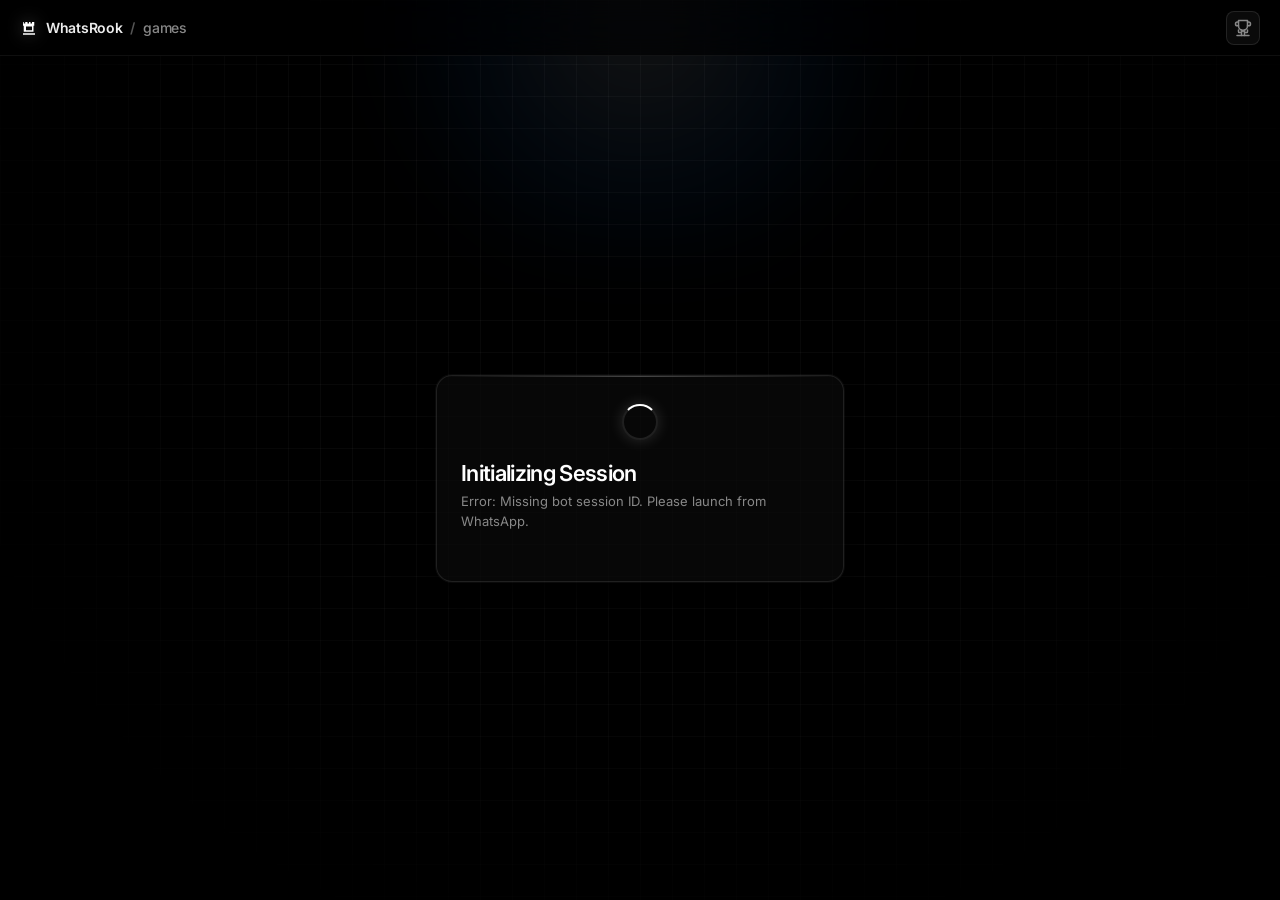
==== commit 24db5938: "style: replace Vercel triangle logo with WhatsRook chess rook emblem" ====
--- a/web/index.html
+++ b/web/index.html
@@ -17,8 +17,8 @@
   <!-- Header Bar -->
   <header class="app-header">
     <div class="brand">
-      <svg class="vercel-logo" width="18" height="18" viewBox="0 0 115 100" fill="currentColor">
-        <polygon points="57.5,0 115,100 0,100"></polygon>
+      <svg class="brand-logo" width="18" height="18" viewBox="0 0 24 24" fill="currentColor">
+        <path d="M4 21h16v-2H4v2zm2-4h12V9h1V4h-3v2h-2V4h-2v2h-2V4H7v2H5V4H4v5h1v8h1zm2-7h8v5H8v-5z"/>
       </svg>
       <span class="brand-title">WhatsRook</span>
       <span class="brand-divider">/</span>
--- a/web/style.css
+++ b/web/style.css
@@ -103,7 +103,7 @@
   letter-spacing: -0.02em;
 }
 
-.vercel-logo {
+.brand-logo {
   color: #fff;
   filter: drop-shadow(0 0 8px rgba(255, 255, 255, 0.3));
 }
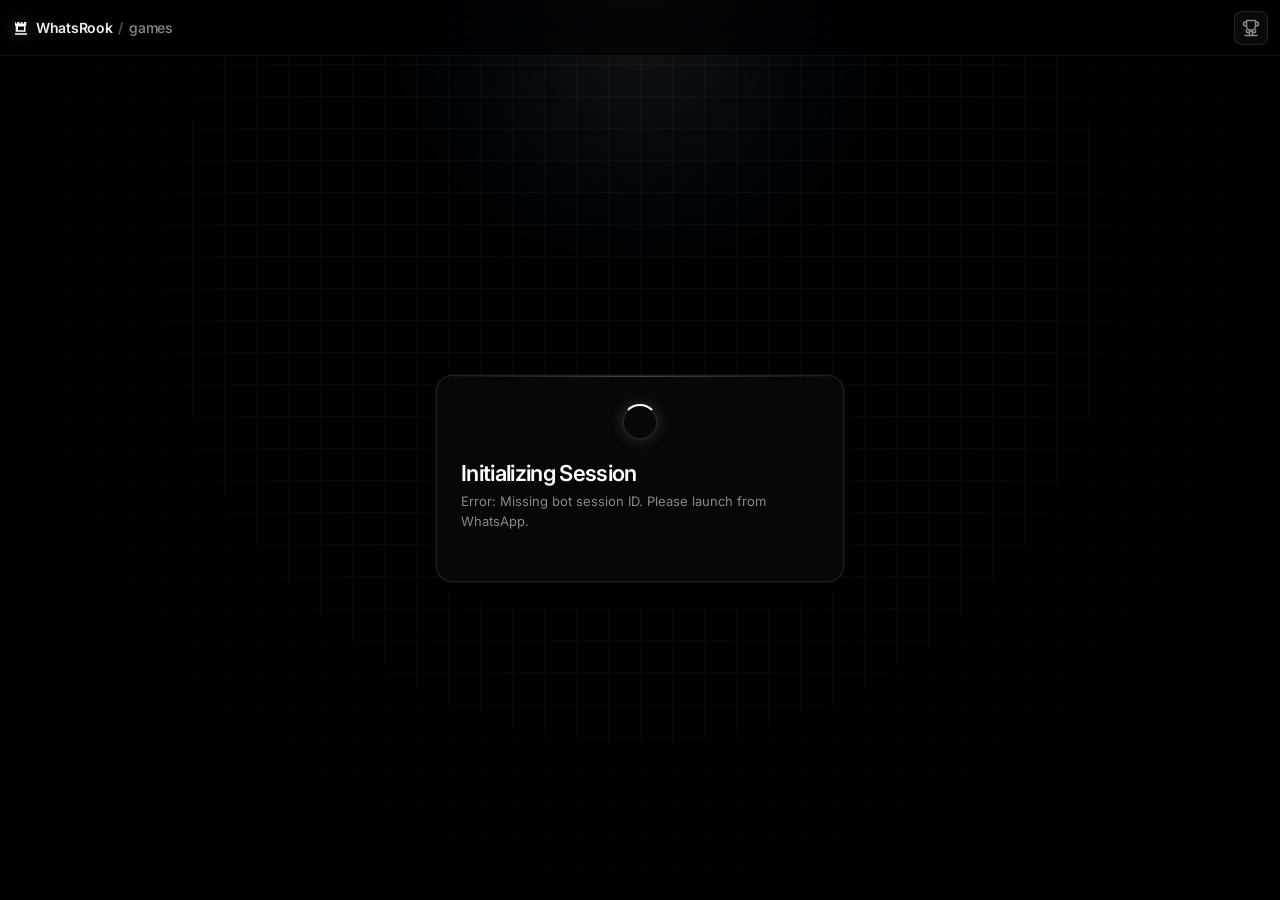
==== commit 4cb5b37e: "fix(web): resolve responsiveness and layout overflow issues across all viewports" ====
--- a/web/index.html
+++ b/web/index.html
@@ -2,7 +2,7 @@
 <html lang="en">
 <head>
   <meta charset="UTF-8">
-  <meta name="viewport" content="width=device-width, initial-scale=1.0, maximum-scale=1.0, user-scalable=no">
+  <meta name="viewport" content="width=device-width, initial-scale=1.0, maximum-scale=1.0, user-scalable=no, viewport-fit=cover">
   <title>WhatsRook Games</title>
   <link rel="preconnect" href="https://fonts.googleapis.com">
   <link rel="preconnect" href="https://fonts.gstatic.com" crossorigin>
@@ -29,9 +29,10 @@
       <div class="user-chip" id="userChip" style="display: none;">
         <span class="status-dot"></span>
         <span class="user-name" id="headerUsername">player</span>
-        <span class="badge-mono" id="headerRating">1000 ELO</span>
-      </div>
-      <button class="icon-btn" id="btnOpenLeaderboard" aria-label="Leaderboard" title="Global Leaderboard">
+        <span class="badge-mono" id="headerPoints">0 PTS</span>
+        <span class="badge-mono" id="headerDiff" style="color: var(--accent-emerald);">±0</span>
+      </div>
+      <button class="icon-btn" id="btnOpenLeaderboard" aria-label="Leaderboard" title="Leaderboards">
         <svg width="18" height="18" viewBox="0 0 24 24" fill="none" stroke="currentColor" stroke-width="2" stroke-linecap="round" stroke-linejoin="round">
           <path d="M6 9H4.5a2.5 2.5 0 0 1 0-5H6"></path>
           <path d="M18 9h1.5a2.5 2.5 0 0 0 0-5H18"></path>
@@ -93,7 +94,7 @@
             </div>
             <p class="game-card-desc">Fast-paced tactical 3-in-a-row showdown.</p>
             <div class="game-card-footer">
-              <span class="badge-tag">ELO RANKED</span>
+              <span class="badge-tag">POINTS RANKED</span>
               <span class="card-status-dot"></span>
             </div>
           </div>
@@ -106,7 +107,20 @@
             </div>
             <p class="game-card-desc">Gravity checker drops. Connect 4 lines to claim victory.</p>
             <div class="game-card-footer">
-              <span class="badge-tag">ELO RANKED</span>
+              <span class="badge-tag">POINTS RANKED</span>
+              <span class="card-status-dot"></span>
+            </div>
+          </div>
+
+          <!-- Word Chain Game (WCG) Card -->
+          <div class="game-card" data-game="wcg" id="cardWCG">
+            <div class="game-card-header">
+              <span class="game-card-title">Word Chain</span>
+              <span class="badge-mini">WCG English</span>
+            </div>
+            <p class="game-card-desc">Chain English words. Start each word with opponent's last letter.</p>
+            <div class="game-card-footer">
+              <span class="badge-tag">POINTS RANKED</span>
               <span class="card-status-dot"></span>
             </div>
           </div>
@@ -117,7 +131,7 @@
           <div class="radar-ping"></div>
           <div class="queue-info">
             <p id="queueStatusText">Searching for an opponent...</p>
-            <span class="queue-sub">Estimated wait: &lt; 5s</span>
+            <span class="queue-sub" id="queueTimerText">Searching for player (0s / 25s)</span>
           </div>
           <button class="btn btn-ghost btn-sm" id="btnCancelQueue">Cancel</button>
         </div>
@@ -140,7 +154,7 @@
           <div class="player-avatar" id="youSymbol">✕</div>
           <div class="p-details">
             <span class="p-name" id="youName">You</span>
-            <span class="p-rating" id="youRating">1000 ELO</span>
+            <span class="p-rating" id="youPoints">0 PTS (±0)</span>
           </div>
         </div>
 
@@ -152,7 +166,7 @@
           <div class="player-avatar opp-avatar" id="oppSymbol">○</div>
           <div class="p-details">
             <span class="p-name" id="oppName">Opponent</span>
-            <span class="p-rating" id="oppRating">1000 ELO</span>
+            <span class="p-rating" id="oppPoints">0 PTS (±0)</span>
           </div>
         </div>
       </div>
@@ -191,6 +205,34 @@
           </div>
           <div class="c4-grid" id="c4Grid"></div>
         </div>
+
+        <!-- Word Chain Game (WCG) Board -->
+        <div class="board-wcg" id="boardWCG" style="display: none;">
+          <div class="wcg-control-bar">
+            <div class="wcg-req-box">
+              <span class="wcg-box-label">REQUIRED LETTER</span>
+              <span class="wcg-req-char" id="wcgReqLetter">A</span>
+            </div>
+            <div class="wcg-stats-box">
+              <div class="wcg-score-line">
+                <span>Score: <b id="wcgScore">0</b></span>
+                <span>Strikes: <b id="wcgStrikes" style="color: var(--accent-danger);">0/3</b></span>
+              </div>
+            </div>
+          </div>
+
+          <div class="wcg-chain-stream" id="wcgChainStream">
+            <div class="wcg-empty-hint">Chain started! Type a word starting with the required letter.</div>
+          </div>
+
+          <form class="wcg-form" id="wcgForm">
+            <div class="wcg-input-group">
+              <input type="text" id="wcgWordInput" class="wcg-input" placeholder="Type your word..." autocomplete="off" autocapitalize="none" spellcheck="false" />
+              <button type="submit" class="btn btn-primary btn-sm" id="btnSubmitWord">Submit</button>
+            </div>
+            <div class="error-msg" id="wcgError" style="margin-top: 6px; text-align: left;"></div>
+          </form>
+        </div>
       </div>
 
       <div class="arena-footer">
@@ -208,8 +250,12 @@
       <p class="subtitle" id="resultSubtitle">Match concluded successfully.</p>
       
       <div class="stat-row">
-        <span class="stat-label">ELO ADJUSTMENT</span>
-        <span class="stat-value" id="ratingChange">+25 ELO</span>
+        <span class="stat-label">POINTS EARNED</span>
+        <span class="stat-value" id="pointsChange">+25 PTS</span>
+      </div>
+      <div class="stat-row">
+        <span class="stat-label">POINTS DIFF</span>
+        <span class="stat-value" id="diffChange">+25</span>
       </div>
 
       <div class="modal-actions">
@@ -224,9 +270,18 @@
     <div class="card modal-card leaderboard-modal">
       <div class="lb-header">
         <div class="tag-pill">RANKINGS</div>
-        <h2>Global Leaderboard</h2>
+        <h2>Leaderboards</h2>
         <button class="close-btn" id="btnCloseLeaderboard" aria-label="Close">✕</button>
       </div>
+
+      <!-- Tabs: Global & Game-Specific -->
+      <div class="lb-tabs" id="lbTabs">
+        <button class="lb-tab active" data-game="global">Global</button>
+        <button class="lb-tab" data-game="ttt">Tic-Tac-Toe</button>
+        <button class="lb-tab" data-game="c4">Connect 4</button>
+        <button class="lb-tab" data-game="wcg">Word Chain</button>
+      </div>
+
       <div class="lb-list" id="leaderboardList">
         <div class="geist-spinner"></div>
       </div>
--- a/web/style.css
+++ b/web/style.css
@@ -36,17 +36,27 @@
   -webkit-tap-highlight-color: transparent;
 }
 
+html {
+  overflow-x: hidden;
+  max-width: 100vw;
+  width: 100%;
+}
+
 body {
   font-family: var(--font-sans);
   background-color: var(--bg-pitch);
   color: var(--text-primary);
   min-height: 100vh;
+  min-height: 100dvh;
   display: flex;
   flex-direction: column;
   overflow-x: hidden;
+  max-width: 100vw;
+  width: 100%;
   position: relative;
   user-select: none;
   -webkit-font-smoothing: antialiased;
+  padding-bottom: env(safe-area-inset-bottom);
 }
 
 /* Ambient Deep Space & Grid Overlay */
@@ -78,7 +88,7 @@
 
 /* Vercel Frosted Header Bar */
 .app-header {
-  height: 56px;
+  min-height: 56px;
   background: rgba(0, 0, 0, 0.65);
   backdrop-filter: blur(16px) saturate(180%);
   -webkit-backdrop-filter: blur(16px) saturate(180%);
@@ -86,26 +96,33 @@
   display: flex;
   align-items: center;
   justify-content: space-between;
-  padding: 0 20px;
+  padding: 0 max(12px, env(safe-area-inset-right)) 0 max(12px, env(safe-area-inset-left));
+  padding-top: env(safe-area-inset-top);
   position: sticky;
   top: 0;
   z-index: 100;
+  width: 100%;
+  max-width: 100%;
+  box-sizing: border-box;
+  gap: 8px;
   transition: border-color 0.3s ease;
 }
 
 .brand {
   display: flex;
   align-items: center;
-  gap: 8px;
+  gap: 6px;
   font-weight: 600;
   font-size: 14px;
   color: var(--text-primary);
   letter-spacing: -0.02em;
+  flex-shrink: 0;
 }
 
 .brand-logo {
   color: #fff;
   filter: drop-shadow(0 0 8px rgba(255, 255, 255, 0.3));
+  flex-shrink: 0;
 }
 
 .brand-divider {
@@ -121,21 +138,36 @@
 .header-right {
   display: flex;
   align-items: center;
-  gap: 12px;
+  gap: 8px;
+  min-width: 0;
+  max-width: calc(100% - 120px);
+  justify-content: flex-end;
 }
 
 /* User Status Chip */
 .user-chip {
   display: flex;
   align-items: center;
-  gap: 8px;
+  gap: 6px;
   background: rgba(255, 255, 255, 0.04);
   border: 1px solid var(--surface-border);
   border-radius: 9999px;
-  padding: 4px 10px 4px 8px;
+  padding: 4px 8px;
   font-size: 12px;
   backdrop-filter: blur(10px);
   box-shadow: 0 4px 12px rgba(0, 0, 0, 0.4);
+  min-width: 0;
+  max-width: 100%;
+  overflow: hidden;
+  flex-shrink: 1;
+}
+
+.user-name {
+  max-width: 80px;
+  overflow: hidden;
+  text-overflow: ellipsis;
+  white-space: nowrap;
+  font-weight: 500;
 }
 
 .status-dot {
@@ -191,9 +223,10 @@
   flex-direction: column;
   align-items: center;
   justify-content: center;
-  padding: 20px 16px;
+  padding: clamp(12px, 3vw, 20px) clamp(10px, 3vw, 16px);
   width: 100%;
   max-width: 440px;
+  box-sizing: border-box;
   margin: 0 auto;
   position: relative;
   z-index: 10;
@@ -202,11 +235,13 @@
 
 .view {
   width: 100%;
+  max-width: 100%;
   display: flex;
   flex-direction: column;
   align-items: center;
   animation: antigravityDrop 0.5s var(--ease-spring) forwards;
   will-change: transform, opacity;
+  box-sizing: border-box;
 }
 
 @keyframes antigravityDrop {
@@ -227,8 +262,10 @@
   -webkit-backdrop-filter: blur(20px) saturate(180%);
   border: 1px solid var(--surface-border);
   border-radius: 16px;
-  padding: 28px 24px;
-  width: 100%;
+  padding: clamp(18px, 5vw, 28px) clamp(14px, 4vw, 24px);
+  width: 100%;
+  max-width: 100%;
+  box-sizing: border-box;
   box-shadow: 
     0 0 0 1px rgba(255, 255, 255, 0.04),
     0 24px 48px -12px rgba(0, 0, 0, 0.75),
@@ -560,21 +597,26 @@
 /* Arena Scoreboard */
 .match-scoreboard {
   width: 100%;
+  max-width: 100%;
+  box-sizing: border-box;
   display: flex;
   align-items: center;
   justify-content: space-between;
   background: var(--surface-glass);
   border: 1px solid var(--surface-border);
   border-radius: 12px;
-  padding: 10px 16px;
+  padding: 8px 12px;
   margin-bottom: 10px;
   backdrop-filter: blur(16px);
+  gap: 8px;
 }
 
 .player-card {
   display: flex;
   align-items: center;
-  gap: 10px;
+  gap: 8px;
+  min-width: 0;
+  flex: 1;
 }
 
 .player-card.opp {
@@ -583,8 +625,8 @@
 }
 
 .player-avatar {
-  width: 34px;
-  height: 34px;
+  width: 32px;
+  height: 32px;
   border-radius: 8px;
   background: rgba(255, 255, 255, 0.06);
   border: 1px solid var(--surface-border);
@@ -592,8 +634,9 @@
   align-items: center;
   justify-content: center;
   font-weight: 700;
-  font-size: 16px;
+  font-size: 15px;
   color: #ffffff;
+  flex-shrink: 0;
 }
 
 .player-avatar.opp-avatar {
@@ -604,18 +647,26 @@
 .p-details {
   display: flex;
   flex-direction: column;
+  min-width: 0;
+  overflow: hidden;
 }
 
 .p-name {
-  font-size: 13px;
+  font-size: 12px;
   font-weight: 600;
   color: #fff;
+  white-space: nowrap;
+  overflow: hidden;
+  text-overflow: ellipsis;
 }
 
 .p-rating {
   font-family: var(--font-mono);
   font-size: 10px;
   color: var(--text-secondary);
+  white-space: nowrap;
+  overflow: hidden;
+  text-overflow: ellipsis;
 }
 
 .vs-divider {
@@ -669,6 +720,8 @@
 /* Board Wrapper with Spatial Elevation */
 .board-wrapper {
   width: 100%;
+  max-width: 100%;
+  box-sizing: border-box;
   display: flex;
   justify-content: center;
   margin-bottom: 14px;
@@ -679,14 +732,15 @@
 .board-ttt {
   display: grid;
   grid-template-columns: repeat(3, 1fr);
-  gap: 8px;
-  width: 100%;
-  max-width: 310px;
+  gap: clamp(6px, 2vw, 8px);
+  width: 100%;
+  max-width: min(310px, 100%);
   aspect-ratio: 1;
   background: rgba(255, 255, 255, 0.02);
-  padding: 8px;
+  padding: clamp(6px, 2vw, 8px);
   border-radius: 14px;
   border: 1px solid var(--surface-border-subtle);
+  box-sizing: border-box;
 }
 
 .ttt-cell {
@@ -694,7 +748,7 @@
   border: 1px solid var(--surface-border);
   border-radius: 10px;
   font-family: var(--font-sans);
-  font-size: 42px;
+  font-size: clamp(28px, 10vw, 42px);
   font-weight: 800;
   color: #fff;
   cursor: pointer;
@@ -728,16 +782,17 @@
 /* Connect 4 Acrylic Matrix */
 .board-c4 {
   width: 100%;
-  max-width: 320px;
+  max-width: min(330px, 100%);
   display: flex;
   flex-direction: column;
   gap: 6px;
+  box-sizing: border-box;
 }
 
 .c4-col-buttons {
   display: grid;
   grid-template-columns: repeat(7, 1fr);
-  gap: 4px;
+  gap: clamp(3px, 1.2vw, 5px);
 }
 
 .c4-drop-btn {
@@ -745,10 +800,14 @@
   border: 1px solid var(--surface-border);
   color: var(--text-secondary);
   border-radius: 6px;
-  padding: 4px 0;
+  padding: 6px 0;
+  min-height: 28px;
   font-size: 12px;
   cursor: pointer;
   transition: all 0.2s ease;
+  display: flex;
+  align-items: center;
+  justify-content: center;
 }
 
 .c4-drop-btn:hover {
@@ -761,11 +820,12 @@
   background: rgba(14, 14, 14, 0.9);
   border: 1px solid var(--surface-border);
   border-radius: 12px;
-  padding: 8px;
+  padding: clamp(6px, 1.8vw, 8px);
   display: grid;
   grid-template-columns: repeat(7, 1fr);
-  gap: 6px;
+  gap: clamp(3px, 1.2vw, 6px);
   box-shadow: inset 0 2px 10px rgba(0, 0, 0, 0.8), 0 12px 30px rgba(0, 0, 0, 0.6);
+  box-sizing: border-box;
 }
 
 .c4-cell {
@@ -804,8 +864,10 @@
   display: flex;
   align-items: center;
   justify-content: center;
-  padding: 20px;
+  padding: max(12px, env(safe-area-inset-top)) max(12px, env(safe-area-inset-right)) max(12px, env(safe-area-inset-bottom)) max(12px, env(safe-area-inset-left));
   z-index: 200;
+  overflow-y: auto;
+  box-sizing: border-box;
   animation: fadeIn 0.2s ease forwards;
 }
 
@@ -815,7 +877,12 @@
 }
 
 .modal-card {
-  max-width: 380px;
+  width: 100%;
+  max-width: min(380px, 100%);
+  max-height: calc(100vh - 32px);
+  max-height: calc(100dvh - 32px);
+  overflow-y: auto;
+  box-sizing: border-box;
   animation: modalPop 0.35s var(--ease-spring) forwards;
 }
 
@@ -869,10 +936,13 @@
 
 /* Leaderboard Drawer/Modal */
 .leaderboard-modal {
-  max-width: 420px;
-  max-height: 85vh;
-  display: flex;
-  flex-direction: column;
+  width: 100%;
+  max-width: min(420px, 100%);
+  max-height: min(88vh, 600px);
+  max-height: min(88dvh, 600px);
+  display: flex;
+  flex-direction: column;
+  box-sizing: border-box;
 }
 
 .lb-header {
@@ -916,8 +986,11 @@
   justify-content: space-between;
   background: rgba(255, 255, 255, 0.02);
   border: 1px solid var(--surface-border);
-  padding: 10px 14px;
+  padding: 8px 10px;
   border-radius: 8px;
+  gap: 8px;
+  min-width: 0;
+  box-sizing: border-box;
   transition: border-color 0.2s ease;
 }
 
@@ -928,34 +1001,327 @@
 .lb-left {
   display: flex;
   align-items: center;
-  gap: 10px;
+  gap: 8px;
+  min-width: 0;
+  flex: 1;
 }
 
 .lb-rank {
+  font-family: var(--font-mono);
+  font-size: 11px;
+  font-weight: 700;
+  color: var(--text-secondary);
+  width: 20px;
+  flex-shrink: 0;
+}
+
+.lb-left > div {
+  min-width: 0;
+  overflow: hidden;
+}
+
+.lb-name {
+  font-size: 12px;
+  font-weight: 600;
+  color: #fff;
+  white-space: nowrap;
+  overflow: hidden;
+  text-overflow: ellipsis;
+}
+
+.lb-record {
+  font-family: var(--font-mono);
+  font-size: 10px;
+  color: var(--text-tertiary);
+  white-space: nowrap;
+  overflow: hidden;
+  text-overflow: ellipsis;
+}
+
+.lb-rating {
   font-family: var(--font-mono);
   font-size: 12px;
   font-weight: 700;
-  color: var(--text-secondary);
-  width: 22px;
-}
-
-.lb-name {
-  font-size: 13px;
+  color: var(--accent-emerald);
+  white-space: nowrap;
+}
+
+.lb-tabs {
+  display: flex;
+  gap: 6px;
+  background: rgba(255, 255, 255, 0.04);
+  padding: 4px;
+  border-radius: 8px;
+  margin-bottom: 12px;
+  border: 1px solid var(--surface-border);
+}
+
+.lb-tab {
+  flex: 1;
+  background: transparent;
+  border: none;
+  color: var(--text-secondary);
+  font-family: var(--font-mono);
+  font-size: 11px;
   font-weight: 600;
-  color: #fff;
-}
-
-.lb-record {
+  padding: 6px 4px;
+  border-radius: 6px;
+  cursor: pointer;
+  transition: all 0.2s ease;
+  text-align: center;
+}
+
+.lb-tab:hover {
+  color: #fff;
+}
+
+.lb-tab.active {
+  background: rgba(255, 255, 255, 0.12);
+  color: #fff;
+  box-shadow: 0 1px 3px rgba(0, 0, 0, 0.3);
+}
+
+.lb-right {
+  display: flex;
+  flex-direction: column;
+  align-items: flex-end;
+  gap: 2px;
+}
+
+.lb-points-diff {
   font-family: var(--font-mono);
   font-size: 10px;
+  font-weight: 600;
+}
+.lb-points-diff.positive { color: var(--accent-emerald); }
+.lb-points-diff.negative { color: var(--accent-danger); }
+.lb-points-diff.neutral { color: var(--text-tertiary); }
+
+/* Word Chain Game (WCG) Board */
+.board-wcg {
+  display: flex;
+  flex-direction: column;
+  width: 100%;
+  max-width: min(360px, 100%);
+  gap: 10px;
+  box-sizing: border-box;
+}
+
+.wcg-control-bar {
+  display: flex;
+  align-items: center;
+  justify-content: space-between;
+  background: rgba(255, 255, 255, 0.03);
+  border: 1px solid var(--surface-border);
+  border-radius: 10px;
+  padding: 8px 12px;
+  gap: 8px;
+  box-sizing: border-box;
+}
+
+.wcg-req-box {
+  display: flex;
+  flex-direction: column;
+  align-items: flex-start;
+  gap: 2px;
+}
+
+.wcg-box-label {
+  font-family: var(--font-mono);
+  font-size: 9px;
+  letter-spacing: 0.1em;
+  color: var(--text-secondary);
+  font-weight: 700;
+}
+
+.wcg-req-char {
+  font-family: var(--font-mono);
+  font-size: clamp(20px, 6vw, 26px);
+  font-weight: 800;
+  color: var(--accent-cyan);
+  line-height: 1;
+}
+
+.wcg-stats-box {
+  display: flex;
+  flex-direction: column;
+  align-items: flex-end;
+}
+
+.wcg-score-line {
+  display: flex;
+  gap: 10px;
+  font-family: var(--font-mono);
+  font-size: clamp(10px, 3vw, 12px);
+  color: var(--text-secondary);
+  white-space: nowrap;
+}
+
+.wcg-chain-stream {
+  min-height: 150px;
+  max-height: clamp(160px, 35vh, 240px);
+  overflow-y: auto;
+  display: flex;
+  flex-direction: column;
+  gap: 6px;
+  padding: 8px;
+  background: rgba(0, 0, 0, 0.35);
+  border: 1px solid var(--surface-border);
+  border-radius: 10px;
+  box-sizing: border-box;
+}
+
+.wcg-empty-hint {
+  font-size: 12px;
   color: var(--text-tertiary);
-}
-
-.lb-rating {
-  font-family: var(--font-mono);
-  font-size: 13px;
+  text-align: center;
+  margin: auto;
+  padding: 20px 10px;
+}
+
+.wcg-chip {
+  display: flex;
+  align-items: center;
+  justify-content: space-between;
+  padding: 6px 10px;
+  border-radius: 6px;
+  font-size: 11px;
+  font-family: var(--font-mono);
+  background: rgba(255, 255, 255, 0.04);
+  border: 1px solid var(--surface-border);
+  gap: 6px;
+  min-width: 0;
+  box-sizing: border-box;
+  animation: slideInWord 0.25s var(--ease-spring) forwards;
+}
+
+@keyframes slideInWord {
+  from { opacity: 0; transform: translateY(6px); }
+  to { opacity: 1; transform: translateY(0); }
+}
+
+.wcg-chip.you {
+  border-left: 3px solid var(--accent-emerald);
+}
+
+.wcg-chip.opp {
+  border-left: 3px solid #ff9800;
+}
+
+.wcg-chip-word {
   font-weight: 700;
-  color: var(--accent-emerald);
+  color: #fff;
+  letter-spacing: 0.05em;
+  white-space: nowrap;
+  overflow: hidden;
+  text-overflow: ellipsis;
+  min-width: 0;
+}
+
+.wcg-chip-author {
+  font-size: 10px;
+  color: var(--text-secondary);
+  white-space: nowrap;
+  flex-shrink: 0;
+}
+
+.wcg-form {
+  display: flex;
+  flex-direction: column;
+  width: 100%;
+  box-sizing: border-box;
+}
+
+.wcg-input-group {
+  display: flex;
+  gap: 8px;
+  width: 100%;
+}
+
+.wcg-input {
+  flex: 1;
+  background: rgba(255, 255, 255, 0.05);
+  border: 1px solid var(--surface-border);
+  border-radius: 8px;
+  padding: 10px 12px;
+  color: #fff;
+  font-family: var(--font-mono);
+  font-size: 14px;
+  outline: none;
+  transition: all 0.2s ease;
+}
+
+.wcg-input:focus {
+  border-color: var(--surface-border-bright);
+  background: rgba(255, 255, 255, 0.08);
+  box-shadow: 0 0 0 2px var(--focus-ring);
+}
+
+/* Responsive Media Queries */
+@media (max-width: 360px) {
+  .app-header {
+    padding-left: 8px;
+    padding-right: 8px;
+  }
+
+  .brand-sub, .brand-divider {
+    display: none;
+  }
+
+  .user-name {
+    max-width: 60px;
+  }
+
+  .badge-mono {
+    font-size: 10px;
+    padding: 1px 4px;
+  }
+
+  .match-scoreboard {
+    padding: 6px 8px;
+  }
+
+  .player-avatar {
+    width: 28px;
+    height: 28px;
+    font-size: 13px;
+  }
+
+  .p-name {
+    font-size: 11px;
+  }
+
+  .p-rating {
+    font-size: 9px;
+  }
+
+  .ttt-cell {
+    font-size: 32px;
+  }
+
+  .c4-grid {
+    padding: 4px;
+    gap: 3px;
+  }
+
+  .c4-col-buttons {
+    gap: 3px;
+  }
+
+  .lb-tabs {
+    gap: 3px;
+    padding: 2px;
+  }
+
+  .lb-tab {
+    font-size: 10px;
+    padding: 4px 2px;
+  }
+
+  .card {
+    padding: 16px 12px;
+    border-radius: 12px;
+  }
 }
 
 /* Accessibility: Reduced Motion Support */
@@ -966,3 +1332,4 @@
     transition-duration: 0.01ms !important;
   }
 }
+
